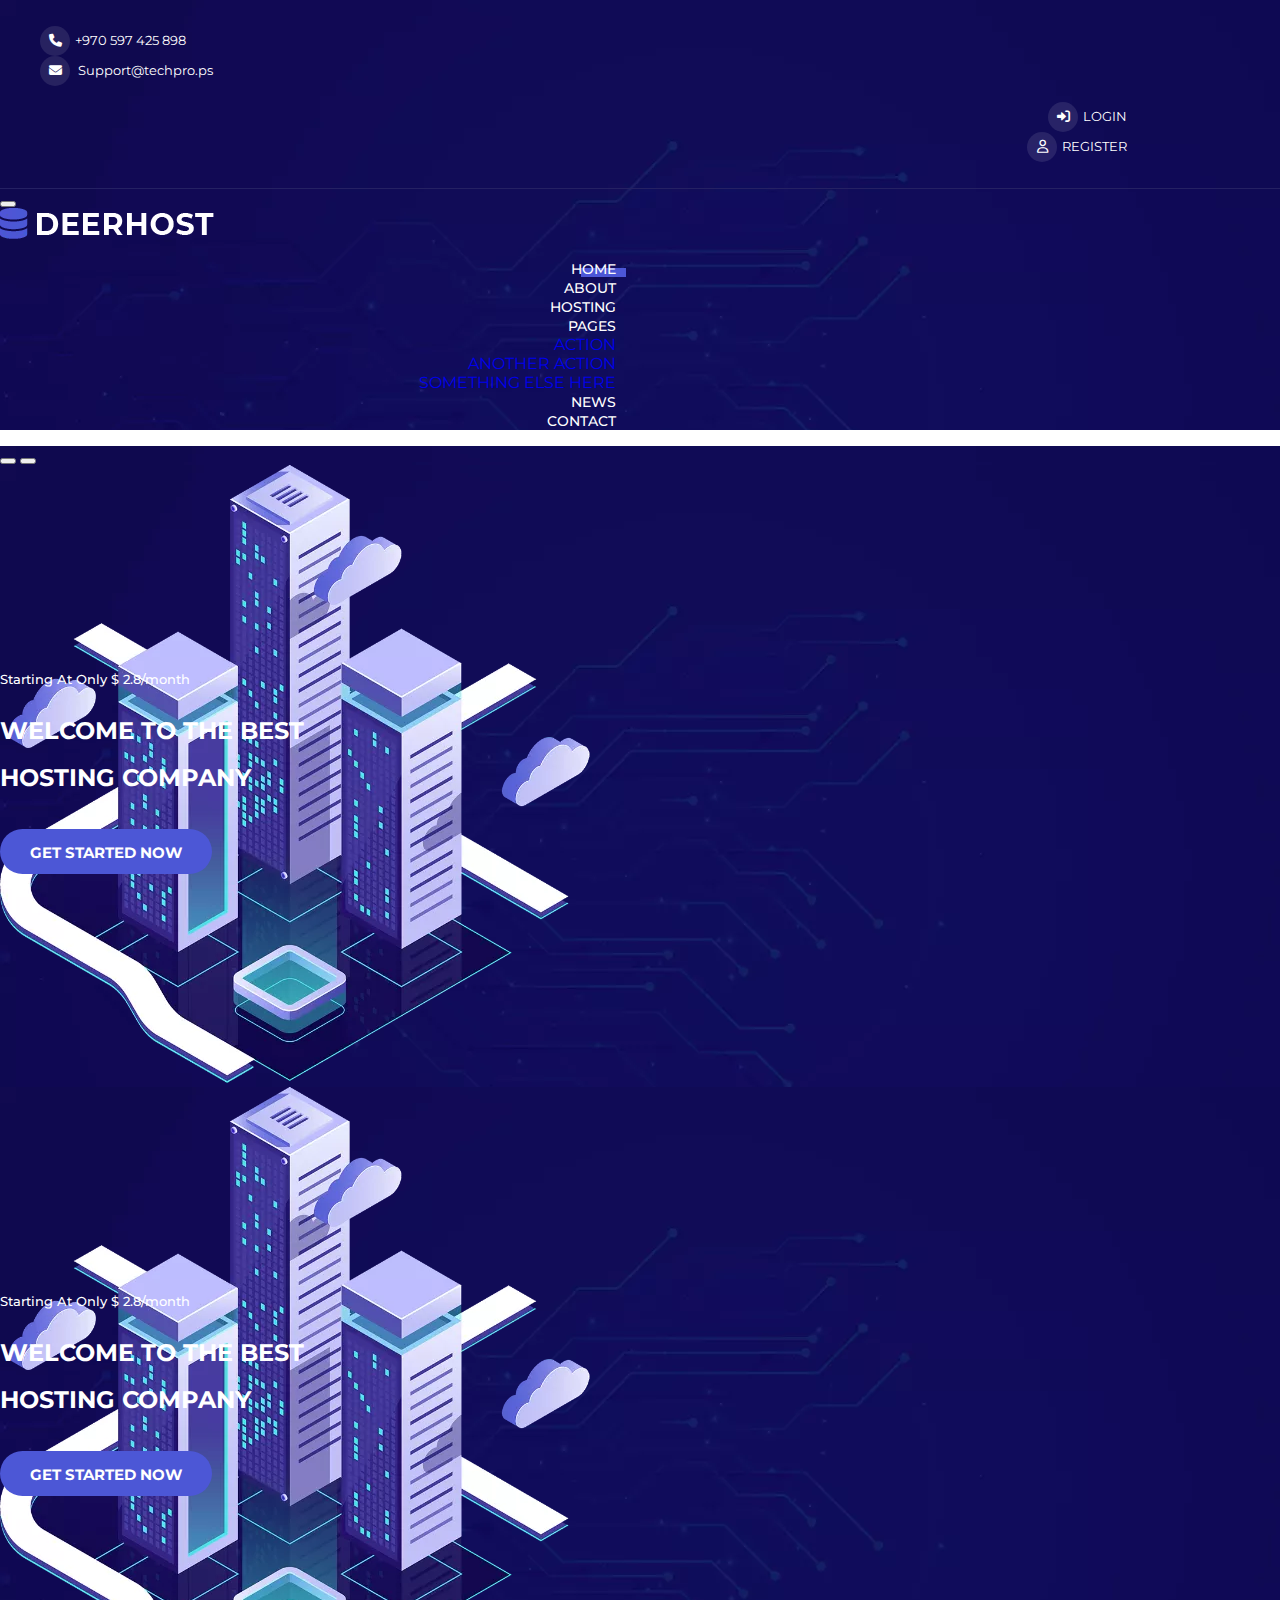
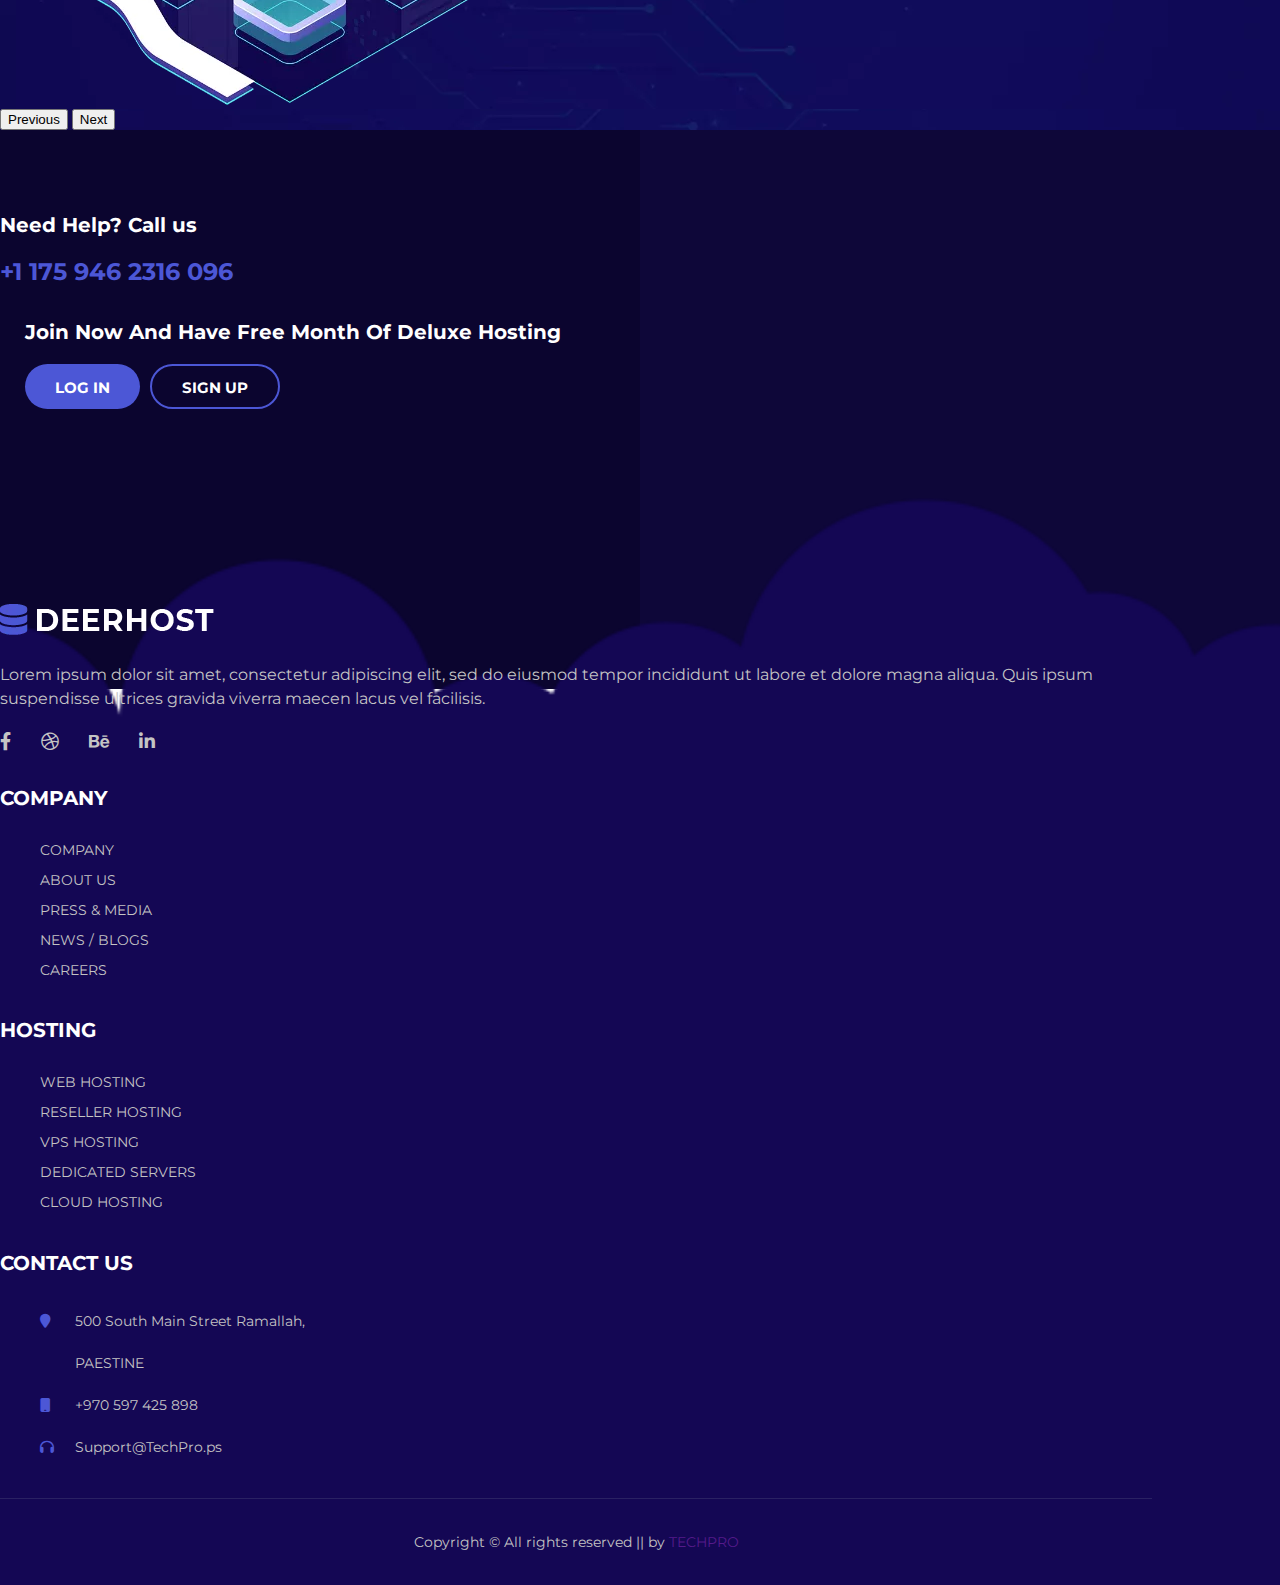
==== index.html @ 5788361a "/try again" ====
<!DOCTYPE html>
<html lang="en">

<head>
    <meta charset="UTF-8">
    <meta http-equiv="X-UA-Compatible" content="IE=edge">
    <meta name="viewport" content="width=device-width, initial-scale=1.0">
    <title>TechPro Company</title>
    <!-- BOOTSTRAP-->
    <link href="https://cdn.jsdelivr.net/npm/bootstrap@5.2.3/dist/css/bootstrap.min.css" rel="stylesheet"
        integrity="sha384-rbsA2VBKQhggwzxH7pPCaAqO46MgnOM80zW1RWuH61DGLwZJEdK2Kadq2F9CUG65" crossorigin="anonymous">
    <!-- Font Awsome-->
    <link rel="stylesheet" href="vendor/all.min.css">
    <link href="https://fonts.googleapis.com/css2?family=Work+Sans:wght@200;300;400;500;600;700;800&#038;display=swap"
        rel="stylesheet" />
    <!-- Google Font-->
    <link rel="stylesheet" href="vendor/all.min.css">

    <link rel="preconnect" href="https://fonts.googleapis.com">
    <link rel="preconnect" href="https://fonts.gstatic.com" crossorigin>
    <link
        href="https://fonts.googleapis.com/css2?family=Montserrat:ital,wght@0,200;0,400;0,500;0,600;0,700;0,800;0,900;1,900&display=swap"
        rel="stylesheet">
    <!--End Google Font-->
    <!-- end bootstrap-->
    <!-- css link-->
    <link rel="stylesheet" href="assets/css/style.css">
    <link rel="stylesheet" href="assets/css/media.css">
    <!--End css link-->

</head>

<body>
    <!-- Start Navbar-->
    <header>
        <div class="head-info ">
            <div class="container">
                <div class="row">
                    <div class="col-md-6">
                        <div class="left">
                            <ul class="d-flex justify-content-start">
                                <li> <i class="fa-solid fa-phone"></i>+970 597 425 898</li>
                                <li><i class="fa-solid fa-envelope"></i> Support@techpro.ps</li>
                            </ul>
                        </div>
                    </div>
                    <div class="col-md-6">
                        <div class="right  ">
                            <ul class="d-flex justify-content-end ">
                                <li><a href="login.html"> <i class="fa-solid fa-right-to-bracket"> </i>Login</a></li>
                                <li> <a href=""><i class="fa-regular fa-user"></i>Register</a> </li>
                            </ul>
                        </div>
                    </div>

                </div>
            </div>
        </div>

        <nav class="navbar navbar-expand-lg bg-body-tertiary">
            <div class="container">
                <button class="navbar-toggler" type="button" data-bs-toggle="collapse"
                    data-bs-target="#navbarTogglerDemo03" aria-controls="navbarTogglerDemo03" aria-expanded="false"
                    aria-label="Toggle navigation">
                    <span class="navbar-toggler-icon"></span>
                </button>

                <div class="row">
                    <div class="col-md-6">
                        <div class="logo">
                            <a class="navbar-brand" href=""><img src="assets/img/logo.png.webp" alt=""></a>
                        </div>
                    </div>
                    <div class="col-md-6">
                        <div class="collapse navbar-collapse" id="navbarNavDropdown">
                            <ul class="navbar-nav me-auto mb-2 mb-lg-0">
                                <li class="nav-item active">
                                    <a class="nav-link  links active" aria-current="page" href="#">Home</a>
                                </li>
                                <li class="nav-item">
                                    <a class="nav-link links" href="#">ABOUT</a>
                                </li>
                                <li class="nav-item">
                                    <a class="nav-link links" href="#">HOSTING</a>
                                </li>
                                <li class="nav-item dropdown">
                                    <a class="nav-link links dropdown-toggle" href="#" role="button"
                                        data-bs-toggle="dropdown" aria-expanded="false">
                                        PAGES
                                    </a>
                                    <ul class="dropdown-menu">
                                        <li><a class="dropdown-item" href="#">Action</a></li>
                                        <li><a class="dropdown-item" href="#">Another action</a></li>
                                        <li><a class="dropdown-item" href="#">Something else here</a></li>
                                    </ul>
                                </li>
                                <li class="nav-item">
                                    <a class="nav-link links" href="#">NEWS</a>
                                </li>
                                <li class="nav-item">
                                    <a class="nav-link links" href="#">CONTACT</a>
                                </li>
                            </ul>
                        </div>
                    </div>
                </div>
            </div>
        </nav>

    </header>
    <!--End Navbar-->

    <!-- Start Header-->
    <section class="hero-section">
        <div id="carouselExampleIndicators" class="carousel slide">
            <div class="carousel-indicators">
                <button type="button" data-bs-target="#carouselExampleIndicators" data-bs-slide-to="0" class="active"
                    aria-current="true" aria-label="Slide 1"></button>
                <button type="button" data-bs-target="#carouselExampleIndicators" data-bs-slide-to="1"
                    aria-label="Slide 2"></button>
            </div>
            <div class="carousel-inner">
                <div class="carousel-item active">
                    <div class="row">
                        <div class="col-md-6">
                            <div class="hero_text ms-5">
                                <h5>Starting At Only $ 2.8/month</h5>
                                <h2>Welcome to the best<br /> hosting company</h2>
                                <a href="#" class="primary-btn ">Get started now</a>
                            </div>
                        </div>
                        <div class="col-md-6">
                            <div class="hero_img">
                                <img class="mt-3" src="assets/img/hero-right.png.webp" alt="">
                            </div>
                        </div>
                    </div>
                </div>
                <div class="carousel-item">
                    <div class="row">
                        <div class="col-md-6">
                            <div class="hero_text ms-5">
                                <h5>Starting At Only $ 2.8/month</h5>
                                <h2>Welcome to the best<br /> hosting company</h2>
                                <a href="#" class="primary-btn ">Get started now</a>
                            </div>
                        </div>
                        <div class="col-md-6">
                            <div class="hero_img">
                                <img class="mt-3" src="assets/img/hero-right.png.webp" alt="">
                            </div>
                        </div>
                    </div>
                </div>
                <button class="carousel-control-prev" type="button" data-bs-target="#carouselExampleIndicators"
                    data-bs-slide="prev">
                    <span class="carousel-control-prev-icon" aria-hidden="true"></span>
                    <span class="visually-hidden">Previous</span>
                </button>
                <button class="carousel-control-next" type="button" data-bs-target="#carouselExampleIndicators"
                    data-bs-slide="next">
                    <span class="carousel-control-next-icon" aria-hidden="true"></span>
                    <span class="visually-hidden">Next</span>
                </button>
            </div>
        </div>
    </section>
    <!--End Header -->


    <!-- Start REGISTER YOUR DOMAIN NOW!-->

    <!--End REGISTER YOUR DOMAIN NOW!-->
    <!-- Start CHOOSE THE RIGHT HOSTING SOLUTION-->

    <!--End CHOOSE THE RIGHT HOSTING SOLUTION-->
    <!-- Start CHOOSE YOUR PLAN-->

    <!-- End CHOOSE YOUR PLAN-->
    <!-- start CLIENTS Number-->

    <!-- End CLIENTS Number-->
    <!-- Start HOW TO BUILD YOUR WEBSITE -->

    <!-- End HOW TO BUILD YOUR WEBSITE -->
    <!-- Start Discount -->
    <!-- End Discount -->
    <!--Start Footer-->

    <footer class="footer-section">
        <div class="footer__top">
            <div class="container">
                <div class="row">
                    <div class="col-lg-6 col-md-6">
                        <div class="footer__top-call">
                            <h5>Need Help? Call us</h5>
                            <h2>+1 175 946 2316 096</h2>
                        </div>
                    </div>
                    <div class="col-lg-6 col-md-6">
                        <div class="footer__top-auth">
                            <h5>Join Now And Have Free Month Of Deluxe Hosting</h5>
                            <a href="#" class="primary-btn">Log in</a>
                            <a href="#" class="primary-btn sign-up">Sign Up</a>
                        </div>
                    </div>
                </div>
            </div>
        </div>
        <div class="footer__text">
            <div class="container">
                <div class="row">
                    <div class="col-lg-4 col-md-6 col-sm-12">
                        <div class="footer_about">
                            <div class="footer__logo">
                                <a href="./index.html"><img src="assets/img/logo.png.webp" alt=""></a>
                            </div>
                            <p>Lorem ipsum dolor sit amet, consectetur adipiscing elit, sed do eiusmod tempor incididunt
                                ut labore et dolore magna aliqua. Quis ipsum suspendisse ultrices gravida viverra maecen
                                lacus vel facilisis. </p>
                            <div class="footer__social">
                                <a class="facebook" href="#"><i class="fab fa-facebook-f rounded-circle"></i></a>
                                <a class="dribble" href="#"><i class="fab fa-dribbble rounded-circle"></i></a>
                                <a class="behance" href="#"><i class="fab fa-behance rounded-circle"></i></a>
                                <a class="linkedin" href="#"><i class="fab fa-linkedin-in rounded-circle"></i></a>
                            </div>
                        </div>
                    </div>
                    <div class="col-lg-2 col-md-6 col-sm-6">
                        <div class="footer__text-widget">
                            <h5>Company</h5>
                            <ul>
                                <li><a href="#">Company</a></li>
                                <li><a href="#">About Us</a></li>
                                <li><a href="#">Press & Media</a></li>
                                <li><a href="#">News / Blogs</a></li>
                                <li><a href="#">Careers</a></li>
                            </ul>
                        </div>
                    </div>
                    <div class="col-lg-2 col-md-6 col-sm-6">
                        <div class="footer__text-widget">
                            <h5>Hosting</h5>
                            <ul>
                                <li><a href="#">Web Hosting</a></li>
                                <li><a href="#">Reseller Hosting</a></li>
                                <li><a href="#">VPS Hosting</a></li>
                                <li><a href="#">Dedicated Servers</a></li>
                                <li><a href="#">Cloud Hosting</a></li>
                            </ul>
                        </div>
                    </div>
                    <div class="col-lg-4 col-md-6 col-sm-12">
                        <div class="footer__text-widget">
                            <h5>cONTACT US</h5>
                            <ul class="footer-info">
                                <li><span class="fa fa-map-marker"></span> 500 South Main Street Ramallah,<br />
                                    PAESTINE</li>
                                <li><span class="fa fa-mobile"></span>+970 597 425 898</li>
                                <li><span class="fa fa-headphones"></span> Support@TechPro.ps</li>
                            </ul>
                        </div>
                    </div>
                </div>
                <div class="footer-copyright ">
                    <p class="mt-3 "> Copyright &copy; All rights reserved || by <a href="">TechPro</a>
                    </p>
                </div>
            </div>
        </div>
    </footer>

    <!-- End Footer-->
    <!-- Script Link -->
    <script src="https://cdn.jsdelivr.net/npm/bootstrap@5.3.0-alpha1/dist/js/bootstrap.bundle.min.js"
        integrity="sha384-w76AqPfDkMBDXo30jS1Sgez6pr3x5MlQ1ZAGC+nuZB+EYdgRZgiwxhTBTkF7CXvN"
        crossorigin="anonymous"></script>
    <script src="assets/js/main.js"></script>
</body>


</html>
---- assets/css/style.css ----
/* Public Css*/
html,
body {
	height: 100%;
	font-family: "Montserrat", sans-serif;
    margin: 0;
}
ul{
    list-style: none;
}

a{
    text-decoration: none;
}
.container{
    width: 90%;
}
/* End Public */
/*Start  Navbar*/
header{
    background-image: url(../img/hero-1.jpg.webp);
}
.head-info{
    color:white;
    padding: 10px 0;
    border-bottom: 1px solid #252163;

}
.left{
    text-align: left;
}
.right{
    text-align: right;
}
.left ul li  , .right ul li a {
    color: white;
    margin-right: 25px;
    font-size: 13px;

}
.left ul li i , .right ul li a i {
    height: 30px;
    width: 30px;
    background: rgba(255, 255, 255, 0.1);
    border-radius: 50%;
    line-height: 30px;
    text-align: center;
    display: inline-block;
    margin-right: 5px;
}

/*.logo a img{
    background-blend-mode: multiply;
   
}*/
.nav-link{
    color: white !important;
    width: 50%;
}

.navbar-nav{
    text-align: right;
    width: 50%;
}
.navbar-nav .nav-item  .links {
    color: #ffffff;
    font-size: 14px;
    font-weight: 500;
    text-transform: uppercase;
    padding: 5  10px;
    margin-left: 25px;
    position: relative;
    z-index: 1;
}  
.navbar-nav .nav-item.active .links:after {
	opacity: 1;
	height: 50%;
    visibility: visible;
}
.navbar-nav .nav-item{
    position: relative;
    
}
.navbar-nav .nav-item  .links:after {
    position: absolute;
    left: 10px;
    bottom: 1px;
    width: 100%;
    height: 0%;
    background: #4c57d6;
    content: "";
    z-index: -1;
    transition: all 0.3s;
    opacity: 0;
    visibility: hidden;
}
.navbar-nav .nav-item:hover {
	opacity: 1;
	visibility: visible;
    height: 50%;
	width: 100%;
}
.navbar-nav .nav-item:hover .links:after {
	opacity: 1;
	height: 50%;
    visibility: visible;
}

/*End Navber*/

/*---------------------
  Hero
-----------------------*/
.hero-section,.carousel-item{
    background-image: url(../img/hero-1.jpg.webp);
}
.hero_text {
    padding-top: 184px;
    position: absolute;
}

@keyframes content{
    0%   {top: 100px;}
    100% {top: 0px;}
}
.hero_text h5 {
    animation:content 1s infinite;
    position: relative;
}
.hero_text h2{
    animation:content 1s infinite;
    position: relative;
}

.hero_text .primary-btn {
    animation:content 1s infinite;
    position: relative;
}
.hero_text h5 {
    color: #ffffff;
    font-weight: 500;
    margin-bottom: 15px;
 
}
.hero_text h2 {
	color: #ffffff;
	font-weight: 700;
	line-height: 47px;
	text-transform: uppercase;
	margin-bottom: 28px;
   

}
.primary-btn {
    display: inline-block;
    font-size: 15px;
    padding: 14px 30px 12px;
    color: #ffffff;
    background: #4c57d6;
    text-transform: uppercase;
    font-weight: 700;
    border-radius: 50px;
}
.primary-btn:hover{
    background-color: #ffffff;
    color: #4c57d6;
}
/*end Hero*/
/*Start REGISTER YOUR DOMAIN*/

/*End REGISTER YOUR DOMAIN*/
/*Start CHOOSE THE RIGHT HOSTING*/

/*End CHOOSE THE RIGHT HOSTING */
/*Start CHOOSE YOUR PLAN*/

/*End CHOOSE YOUR PLAN*/
/*start CLIENTS Number*/

/*End CLIENTS Number*/
/*Start HOW TO BUILD YOUR WEBSITE */
h3, h4{
	font-family: "Montserrat", sans-serif;
}
.build-your-website{
	background-image: url('../images/achievement-bg.jpg.webp');
	background-size: cover;	
	background-position: top center;
	padding-bottom: 200px !important;
}
.build-your-website .container{
	width: 50%;
}
.achivement-item{
	text-align: center;
}
.achivement-item i{
	font-size: 20px;
	color: #4c57d6;
}
.achivement-item span{
	font-weight: 800;
	margin-bottom: 1px;
}
.achivement-item p{
	font-size: 8px;
}
.work-section{
	background-color: transparent;
	height: auto;
	border-top: 1px solid #62677d;
	margin-top: -190px;
}
.work-section .container{
	width: 50%;
}
.work-section-title{
	text-align: center;
	padding-top: 50px;
	margin-bottom: 40px;
}
.work-section-title h3{
	font-weight: 700;
	font-size: 15px;
}
.work-section-title{
	text-transform: uppercase;
	color: white;
	position: relative;
}
.work-section-title h3::after{
	content: "";
	background-image: url("../images/line.png");
	background-repeat: no-repeat;
	position: absolute;
	left: 0px;
	right: 0px;
	bottom: -23px;
	width: 100px;
	height: 15px;
	margin: 0 auto;
}
.work-section-content{
	height: auto;
	background-color: white;
	padding: 40px;
	position: relative;
}
.work-section-content::after{
	content: "";
	position: absolute;
	border-top: 5px solid transparent;
	border-left: 5px solid transparent;
	border-right: 5px solid transparent;
	border-bottom: 5px solid white;
	top: -10px;
	left: 0px;
	right: 0px;
	width: 10px;
	height: 10px;
	margin: 0 auto;
}
.work-item i{
	font-size: 25px;
	color: #4c57d6;
}
.work-item span{
	display: block;
	font-size: 7px;
	color: #4c57d6;
	margin-top: 18px;
}
.work-item h3{
	text-transform: uppercase;
	font-weight: 700;
	font-size: 15px;
	margin-top: 2px;
}
.work-item  p{
	font-weight: 400;
	font-size: 8px;
    font-family: "Montserrat", sans-serif;
}
a{
	text-decoration: none;
	text-transform: uppercase;
}
.work-item a{
	padding: 6px 12px;
	background-color: #4c57d6;
	color: white;
	font-size: 8px;
	font-weight: 700;
}
/*End HOW TO BUILD YOUR WEBSITE */

/*Start Discount*/
.discount-section{
	padding-top: 50px;
	padding-bottom: 50px;
}
.discount-section h3{
	font-weight: 700;
	font-size: 30px;
}
.discount-section .container{
	width: 50%;
}
.discount-section ul{
	list-style-type: none;
	padding-left: 0;
	margin-bottom: 15px;
}
.discount-section ul li{
	font-size: 7px;
	line-height: 20px;
	font-weight: 500;
}
.discount-section ul li i{
	color: #4c57d6;
	margin-right: 5px;
}
.discount-section a {
	padding: 6px 12px;
	background-color: #4c57d6;
	color: white;
	font-size: 8px;
	font-weight: 700;
}
/*End Discount*/
/* Start Footer */
.footer__text{
    background-image: url(../img/footer-bg.png.webp);
    background-size: cover;
}
.footer__top {
	position: relative;
	z-index: 1;
	padding-top: 50px;
	padding-bottom: 280px;
}

.footer__top::before {
	position: absolute;
	left: 0;
	top: 0;
	height: 100%;
	width: 50%;
	background: #0B052F;
	content: "";
	z-index: -1;
}

.footer__top::after {
	position: absolute;
	right: 0;
	top: 0;
	height: 100%;
	width: 50%;
	background: #0E0739;
	content: "";
	z-index: -1;
}

.footer__top-call h5 {
	font-size: 20px;
	color: #ffffff;
	font-weight: 700;
	margin-bottom: 18px;
}

.footer__top-call h2 {
	font-weight: 700;
	color: #4c57d6;
}

.footer__top-auth {
	padding-left: 25px;
}

.footer__top-auth h5 {
	font-size: 20px;
	color: #ffffff;
	font-weight: 700;
	margin-bottom: 20px;
}

.footer__top-auth .sign-up {
	margin-left: 6px;
	background: transparent;
	border: 2px solid #4c57d6;
	padding: 12px 30px 10px;
}

.footer__text {
	position: relative;
	z-index: 99;
	padding-top: 140px;
	margin-top: -225px;
}

.footer_about {
	margin-bottom: 30px;
}

.footer_about .footer__logo {
	margin-bottom: 24px;
}

.footer_about .footer__logo a {
	display: inline-block;
}

.footer_about p {
	color: #c4c4c4;
	line-height: 24px;
	margin-bottom: 20px;
}

.footer_about .footer__social a {
	display: inline-block;
	font-size: 18px;
	color: #c4c4c4;
	margin-right: 26px;
}

.footer_about .footer__social a:last-child {
	margin-right: 0;
}

.footer__text-widget {
	margin-bottom: 30px;
}

.footer__text-widget h5 {
	font-size: 20px;
	color: #ffffff;
	font-weight: 700;
	text-transform: uppercase;
	margin-bottom: 25px;
}

.footer__text-widget ul li {
	list-style: none;
}

.footer__text-widget ul li a {
	font-size: 14px;
	color: #c4c4c4;
	line-height: 30px;
}

.footer__text-widget .footer-info li {
	list-style: none;
	font-size: 14px;
	color: #c4c4c4;
	line-height: 42px;
	position: relative;
	padding-left: 35px;
}

.footer__text-widget .footer-info li span {
	color: #4c57d6;
	position: absolute;
	left: 0;
	top: 14px;
}

.footer-copyright {
	font-size: 14px;
	color: #c4c4c4;
	text-align: center;
	padding: 20px 0;
	border-top: 1px solid #2a2163;
	margin-top: 20px;
}
/* End Footer */
---- assets/css/media.css ----
@media (max-width:991px) {
    /*START HOW TO BUILD YOUR WEBSITE */
    .build-your-website{
        padding-top: 85px !important;
        padding-bottom: 450px !important;
    }
    .build-your-website .container{
        width: 100% !important;
    }
    .work-section-title h3{
        font-size: 30px;
    }
    .achivement-item i{
        font-size: 35px;
    }
    .achivement-item span{
        font-size: 30px;
    }
    .achivement-item p{
        font-size: 14px;
    }
    .work-section {
        margin-top: -400px;
    } 
    .work-section .container{
        width: 90%;
    }
    .work-section-title{
        padding-top: 85px;
        margin-bottom: 80px
    }
    h3{
        font-size: 30px;
    } 
    .work-section-content{
        padding: 70px;
    } 
    .work-section-title h3::after{
        bottom: -35px;
    }
    .work-item {
       margin-top: 10px;
    }
    .work-item i{
        font-size: 50px;
    }
    .work-item span{
        font-size: 14px;
        margin-top: 32px;
        margin-bottom: 5px;
    }
    .work-item h3{
        font-size: 30px;    
        margin-bottom: 20px;
    }
    .work-item  p{
        font-size: 14px;
        line-height: 26px;
        margin-bottom: 30px;
    }
    .work-item a{
        padding: 14px 30px 12px;
        font-size: 14px;
    }
    /*END HOW TO BUILD YOUR WEBSITE */

    /*Start Discount*/
    .discount-section{
        padding-top: 100px;
        padding-bottom: 100px;
    }
    .discount-section .container{
        width: 100%;
    }
    .discount-section ul{
        margin-bottom: 30px;
    }
    .discount-section ul li{
        font-size: 14px;
        line-height: 35px;
    }
    .discount-section a{
        padding: 12px 20px;
        font-size: 14px;
    }
    /*End Discount*/

}


@media (max-width:767px) {
     /*START HOW TO BUILD YOUR WEBSITE */
    .build-your-website{
        padding-bottom: 850px !important;
    }
    .achivement-item i{
        font-size: 40px;
    }
    .achivement-item-count{
        margin-top: 20px !important;
        margin-bottom: 2px !important; 
    }
    .achivement-item span{
        font-size: 35px;
    }
    .achivement-item p{
        font-size: 16px;
    }
    .work-section{
        margin-top: -400px;
    }
    .work-section-title h3{
        font-size: 30px;
    }
    .work-section-content{
        padding-top: 30px;
        padding-bottom: 70px;
        padding: 73px;
    }
    .work-item{
        padding: 0 5px;
    }
    .work-item span{
        margin-top: 28px;
    }
    .work-item h3{
        margin-bottom: 20px;
        font-size: 30px;
    }
    .work-item  p{
        font-size: 14px;
        line-height: 26px;
        margin-bottom: 38px;
    }
    .work-item a{
        padding: 14px 30px 12px;
    }


    /*END HOW TO BUILD YOUR WEBSITE */

}

@media (max-width:567px) {
     /*START HOW TO BUILD YOUR WEBSITE */
     .build-your-website{
        padding-bottom: 500px !important;
    }
    .work-section{
        margin-top: -400px;
    }
    .work-section .container{
        width: 98%;
    }
    #discount-content{
        padding-right: 40px;
        padding-left: 40px;
    }
    .discount-section ul li i{
        color: #4c57d6;
        margin-right: 9px;
    }
     /*END HOW TO BUILD YOUR WEBSITE */
}
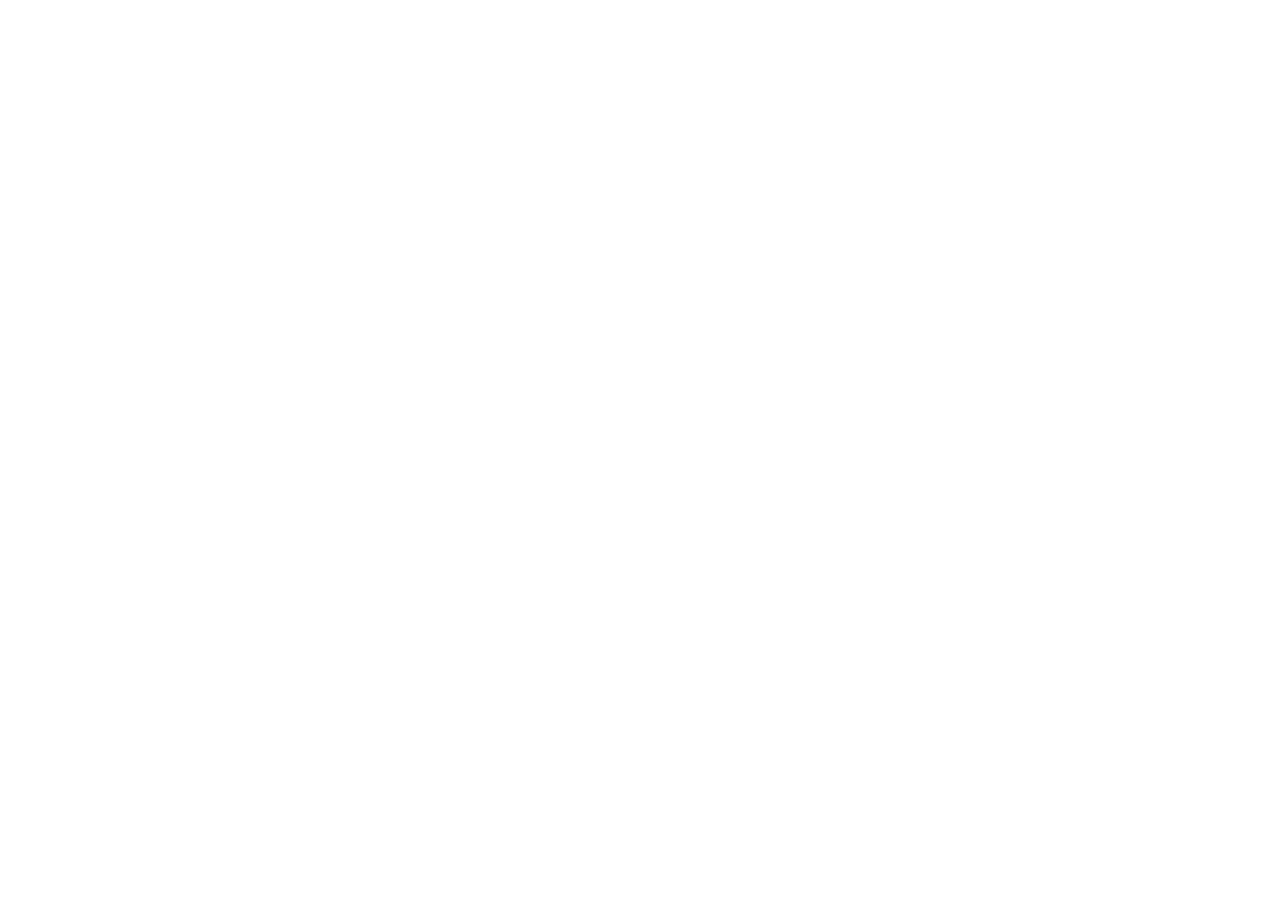
==== commit 37c3ef7e: "/try again"" ====
--- a/index.html
+++ b/index.html
@@ -32,139 +32,11 @@
 
 <body>
     <!-- Start Navbar-->
-    <header>
-        <div class="head-info ">
-            <div class="container">
-                <div class="row">
-                    <div class="col-md-6">
-                        <div class="left">
-                            <ul class="d-flex justify-content-start">
-                                <li> <i class="fa-solid fa-phone"></i>+970 597 425 898</li>
-                                <li><i class="fa-solid fa-envelope"></i> Support@techpro.ps</li>
-                            </ul>
-                        </div>
-                    </div>
-                    <div class="col-md-6">
-                        <div class="right  ">
-                            <ul class="d-flex justify-content-end ">
-                                <li><a href="login.html"> <i class="fa-solid fa-right-to-bracket"> </i>Login</a></li>
-                                <li> <a href=""><i class="fa-regular fa-user"></i>Register</a> </li>
-                            </ul>
-                        </div>
-                    </div>
-
-                </div>
-            </div>
-        </div>
-
-        <nav class="navbar navbar-expand-lg bg-body-tertiary">
-            <div class="container">
-                <button class="navbar-toggler" type="button" data-bs-toggle="collapse"
-                    data-bs-target="#navbarTogglerDemo03" aria-controls="navbarTogglerDemo03" aria-expanded="false"
-                    aria-label="Toggle navigation">
-                    <span class="navbar-toggler-icon"></span>
-                </button>
-
-                <div class="row">
-                    <div class="col-md-6">
-                        <div class="logo">
-                            <a class="navbar-brand" href=""><img src="assets/img/logo.png.webp" alt=""></a>
-                        </div>
-                    </div>
-                    <div class="col-md-6">
-                        <div class="collapse navbar-collapse" id="navbarNavDropdown">
-                            <ul class="navbar-nav me-auto mb-2 mb-lg-0">
-                                <li class="nav-item active">
-                                    <a class="nav-link  links active" aria-current="page" href="#">Home</a>
-                                </li>
-                                <li class="nav-item">
-                                    <a class="nav-link links" href="#">ABOUT</a>
-                                </li>
-                                <li class="nav-item">
-                                    <a class="nav-link links" href="#">HOSTING</a>
-                                </li>
-                                <li class="nav-item dropdown">
-                                    <a class="nav-link links dropdown-toggle" href="#" role="button"
-                                        data-bs-toggle="dropdown" aria-expanded="false">
-                                        PAGES
-                                    </a>
-                                    <ul class="dropdown-menu">
-                                        <li><a class="dropdown-item" href="#">Action</a></li>
-                                        <li><a class="dropdown-item" href="#">Another action</a></li>
-                                        <li><a class="dropdown-item" href="#">Something else here</a></li>
-                                    </ul>
-                                </li>
-                                <li class="nav-item">
-                                    <a class="nav-link links" href="#">NEWS</a>
-                                </li>
-                                <li class="nav-item">
-                                    <a class="nav-link links" href="#">CONTACT</a>
-                                </li>
-                            </ul>
-                        </div>
-                    </div>
-                </div>
-            </div>
-        </nav>
-
-    </header>
+    
     <!--End Navbar-->
 
     <!-- Start Header-->
-    <section class="hero-section">
-        <div id="carouselExampleIndicators" class="carousel slide">
-            <div class="carousel-indicators">
-                <button type="button" data-bs-target="#carouselExampleIndicators" data-bs-slide-to="0" class="active"
-                    aria-current="true" aria-label="Slide 1"></button>
-                <button type="button" data-bs-target="#carouselExampleIndicators" data-bs-slide-to="1"
-                    aria-label="Slide 2"></button>
-            </div>
-            <div class="carousel-inner">
-                <div class="carousel-item active">
-                    <div class="row">
-                        <div class="col-md-6">
-                            <div class="hero_text ms-5">
-                                <h5>Starting At Only $ 2.8/month</h5>
-                                <h2>Welcome to the best<br /> hosting company</h2>
-                                <a href="#" class="primary-btn ">Get started now</a>
-                            </div>
-                        </div>
-                        <div class="col-md-6">
-                            <div class="hero_img">
-                                <img class="mt-3" src="assets/img/hero-right.png.webp" alt="">
-                            </div>
-                        </div>
-                    </div>
-                </div>
-                <div class="carousel-item">
-                    <div class="row">
-                        <div class="col-md-6">
-                            <div class="hero_text ms-5">
-                                <h5>Starting At Only $ 2.8/month</h5>
-                                <h2>Welcome to the best<br /> hosting company</h2>
-                                <a href="#" class="primary-btn ">Get started now</a>
-                            </div>
-                        </div>
-                        <div class="col-md-6">
-                            <div class="hero_img">
-                                <img class="mt-3" src="assets/img/hero-right.png.webp" alt="">
-                            </div>
-                        </div>
-                    </div>
-                </div>
-                <button class="carousel-control-prev" type="button" data-bs-target="#carouselExampleIndicators"
-                    data-bs-slide="prev">
-                    <span class="carousel-control-prev-icon" aria-hidden="true"></span>
-                    <span class="visually-hidden">Previous</span>
-                </button>
-                <button class="carousel-control-next" type="button" data-bs-target="#carouselExampleIndicators"
-                    data-bs-slide="next">
-                    <span class="carousel-control-next-icon" aria-hidden="true"></span>
-                    <span class="visually-hidden">Next</span>
-                </button>
-            </div>
-        </div>
-    </section>
+  
     <!--End Header -->
 
 
@@ -187,88 +59,7 @@
     <!-- End Discount -->
     <!--Start Footer-->
 
-    <footer class="footer-section">
-        <div class="footer__top">
-            <div class="container">
-                <div class="row">
-                    <div class="col-lg-6 col-md-6">
-                        <div class="footer__top-call">
-                            <h5>Need Help? Call us</h5>
-                            <h2>+1 175 946 2316 096</h2>
-                        </div>
-                    </div>
-                    <div class="col-lg-6 col-md-6">
-                        <div class="footer__top-auth">
-                            <h5>Join Now And Have Free Month Of Deluxe Hosting</h5>
-                            <a href="#" class="primary-btn">Log in</a>
-                            <a href="#" class="primary-btn sign-up">Sign Up</a>
-                        </div>
-                    </div>
-                </div>
-            </div>
-        </div>
-        <div class="footer__text">
-            <div class="container">
-                <div class="row">
-                    <div class="col-lg-4 col-md-6 col-sm-12">
-                        <div class="footer_about">
-                            <div class="footer__logo">
-                                <a href="./index.html"><img src="assets/img/logo.png.webp" alt=""></a>
-                            </div>
-                            <p>Lorem ipsum dolor sit amet, consectetur adipiscing elit, sed do eiusmod tempor incididunt
-                                ut labore et dolore magna aliqua. Quis ipsum suspendisse ultrices gravida viverra maecen
-                                lacus vel facilisis. </p>
-                            <div class="footer__social">
-                                <a class="facebook" href="#"><i class="fab fa-facebook-f rounded-circle"></i></a>
-                                <a class="dribble" href="#"><i class="fab fa-dribbble rounded-circle"></i></a>
-                                <a class="behance" href="#"><i class="fab fa-behance rounded-circle"></i></a>
-                                <a class="linkedin" href="#"><i class="fab fa-linkedin-in rounded-circle"></i></a>
-                            </div>
-                        </div>
-                    </div>
-                    <div class="col-lg-2 col-md-6 col-sm-6">
-                        <div class="footer__text-widget">
-                            <h5>Company</h5>
-                            <ul>
-                                <li><a href="#">Company</a></li>
-                                <li><a href="#">About Us</a></li>
-                                <li><a href="#">Press & Media</a></li>
-                                <li><a href="#">News / Blogs</a></li>
-                                <li><a href="#">Careers</a></li>
-                            </ul>
-                        </div>
-                    </div>
-                    <div class="col-lg-2 col-md-6 col-sm-6">
-                        <div class="footer__text-widget">
-                            <h5>Hosting</h5>
-                            <ul>
-                                <li><a href="#">Web Hosting</a></li>
-                                <li><a href="#">Reseller Hosting</a></li>
-                                <li><a href="#">VPS Hosting</a></li>
-                                <li><a href="#">Dedicated Servers</a></li>
-                                <li><a href="#">Cloud Hosting</a></li>
-                            </ul>
-                        </div>
-                    </div>
-                    <div class="col-lg-4 col-md-6 col-sm-12">
-                        <div class="footer__text-widget">
-                            <h5>cONTACT US</h5>
-                            <ul class="footer-info">
-                                <li><span class="fa fa-map-marker"></span> 500 South Main Street Ramallah,<br />
-                                    PAESTINE</li>
-                                <li><span class="fa fa-mobile"></span>+970 597 425 898</li>
-                                <li><span class="fa fa-headphones"></span> Support@TechPro.ps</li>
-                            </ul>
-                        </div>
-                    </div>
-                </div>
-                <div class="footer-copyright ">
-                    <p class="mt-3 "> Copyright &copy; All rights reserved || by <a href="">TechPro</a>
-                    </p>
-                </div>
-            </div>
-        </div>
-    </footer>
+   
 
     <!-- End Footer-->
     <!-- Script Link -->
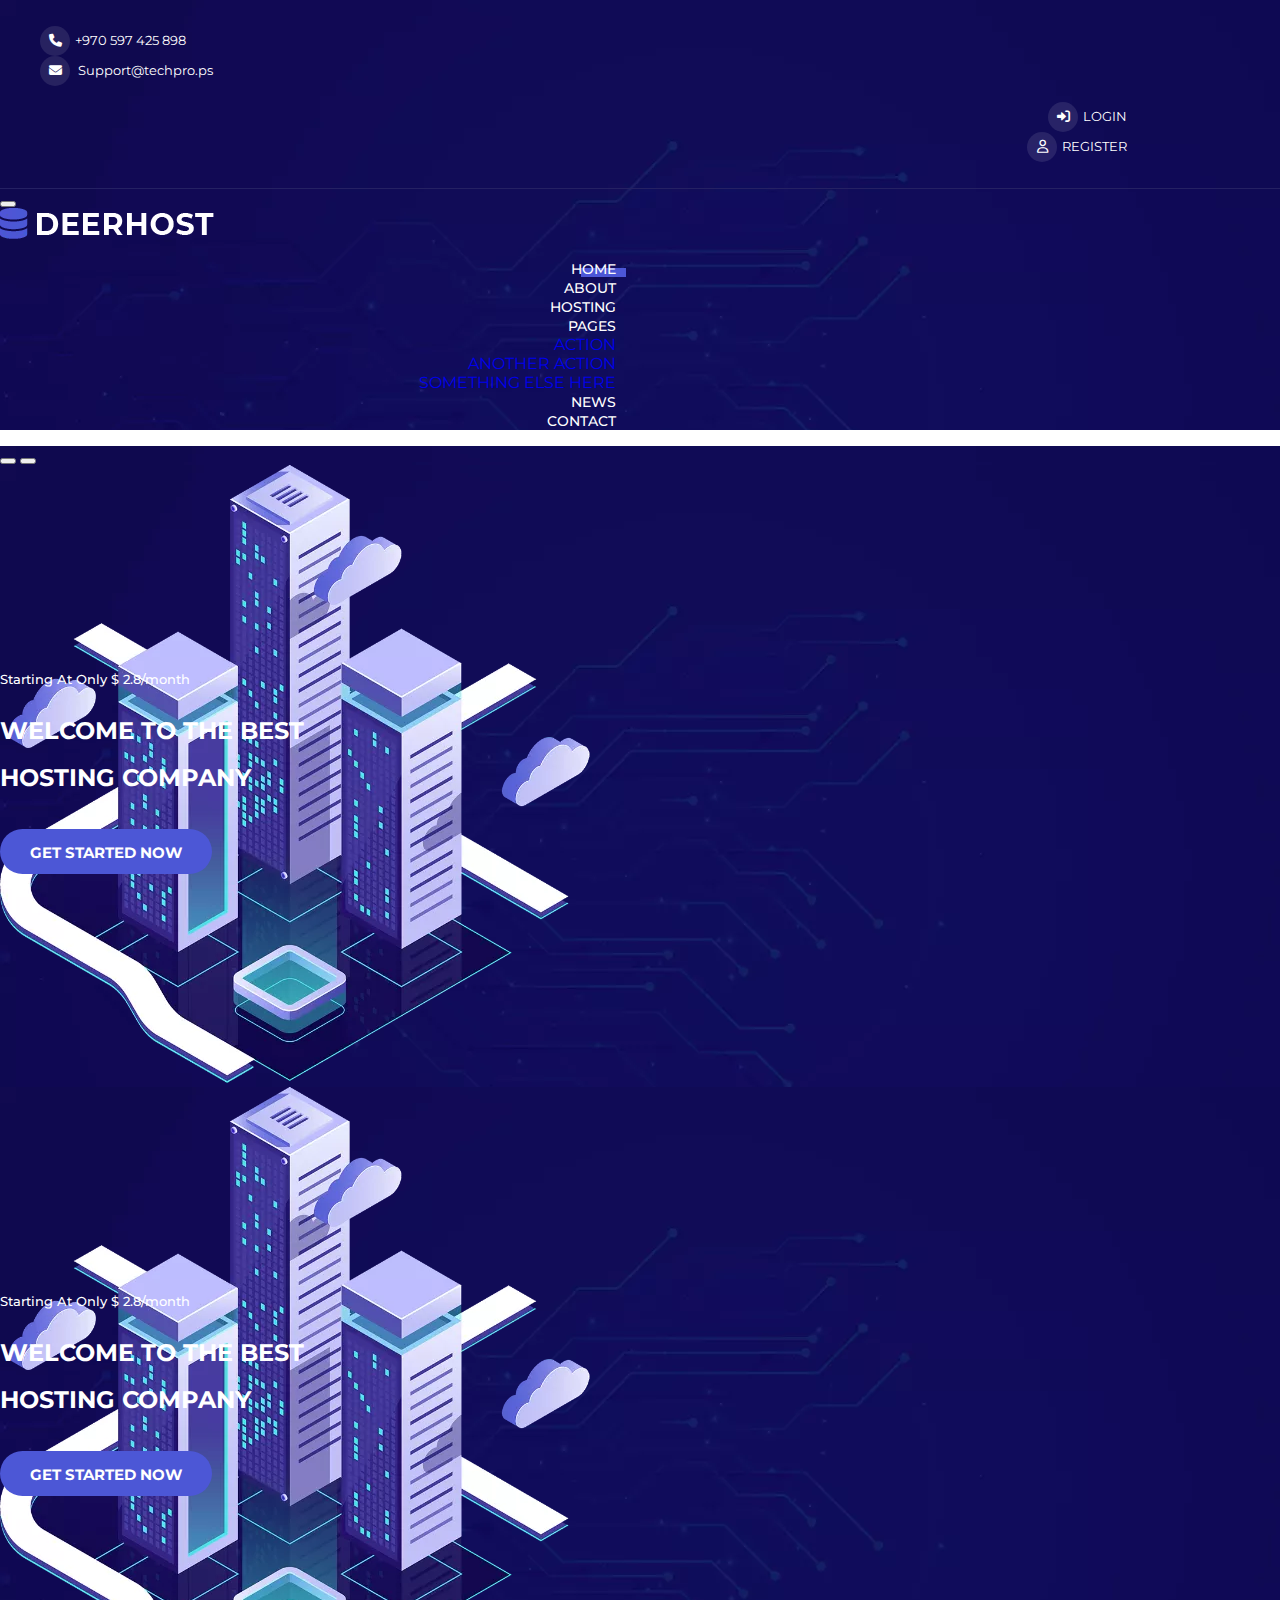
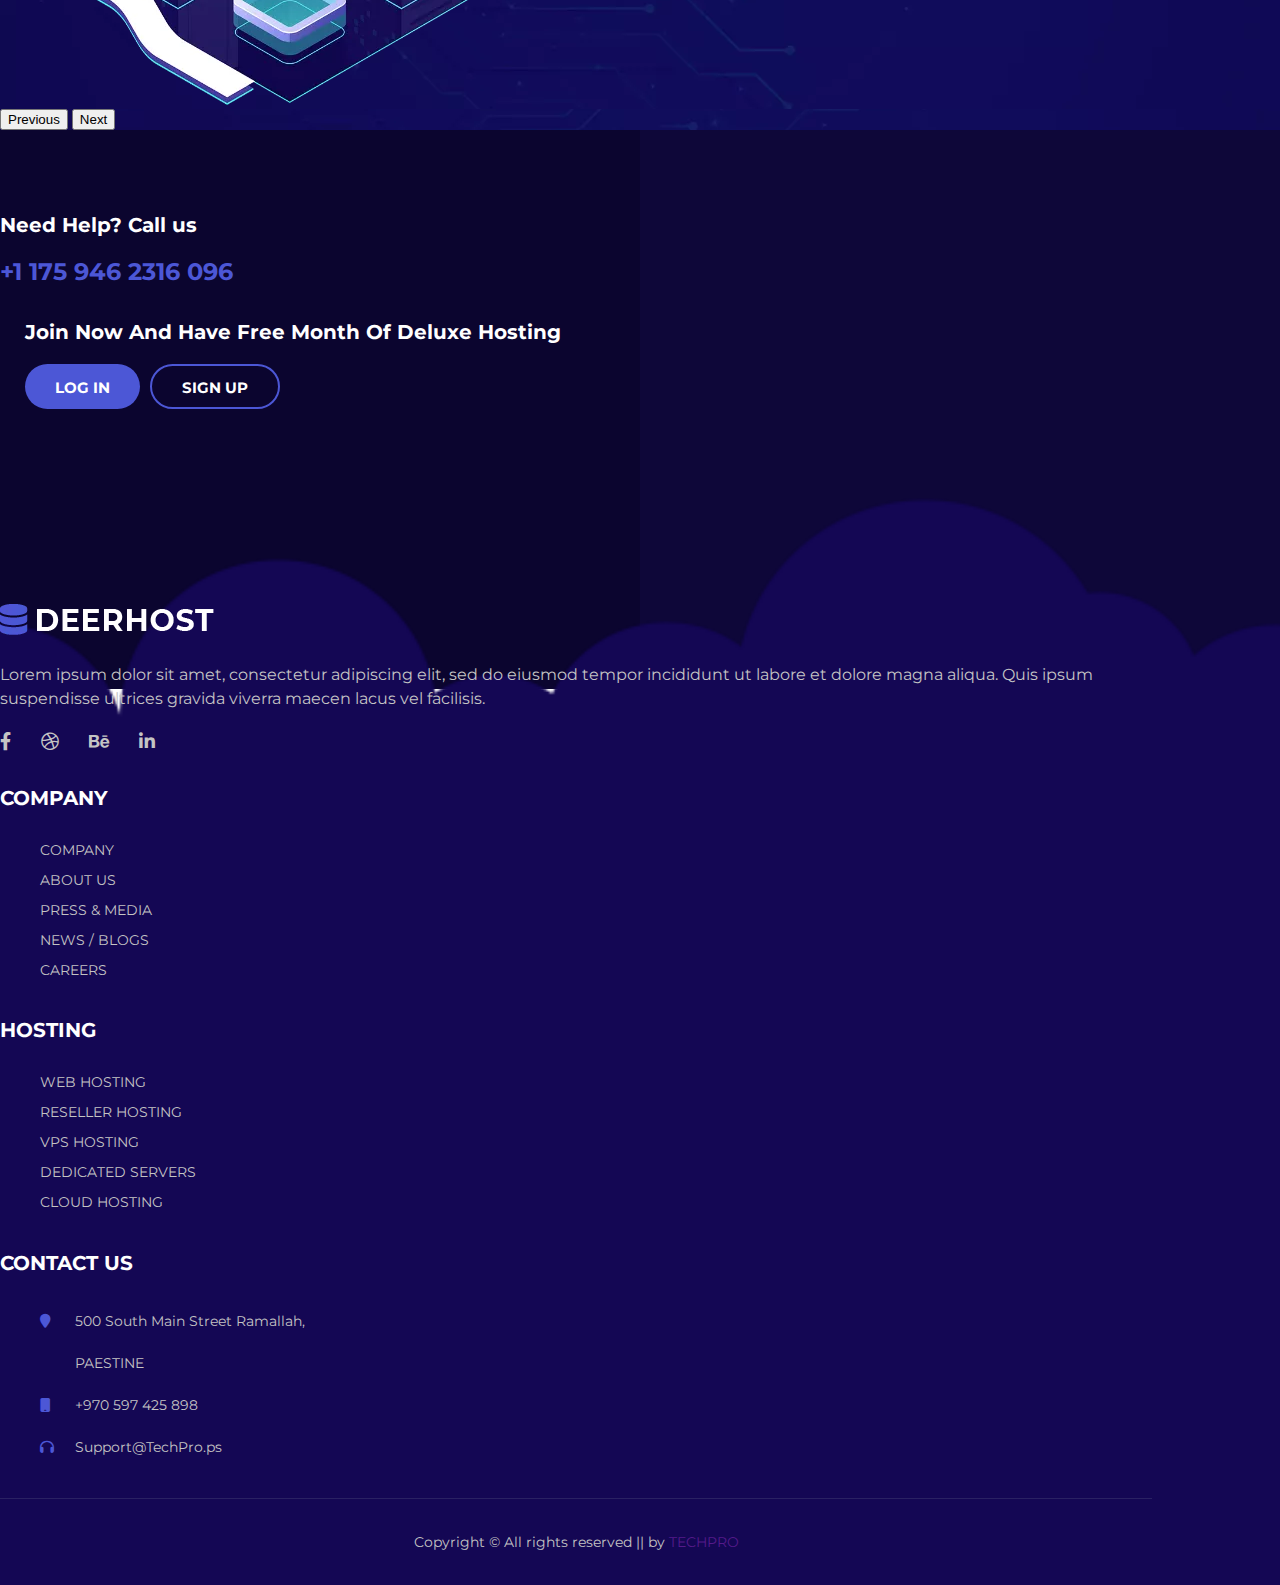
==== commit a4ce9356: "Header &Footer" ====
--- a/index.html
+++ b/index.html
@@ -32,11 +32,140 @@
 
 <body>
     <!-- Start Navbar-->
-    
+    <header>
+        <div class="head-info ">
+            <div class="container">
+                <div class="row">
+                    <div class="col-md-6">
+                        <div class="left">
+                            <ul class="d-flex justify-content-start">
+                                <li> <i class="fa-solid fa-phone"></i>+970 597 425 898</li>
+                                <li><i class="fa-solid fa-envelope"></i> Support@techpro.ps</li>
+                            </ul>
+                        </div>
+                    </div>
+                    <div class="col-md-6">
+                        <div class="right  ">
+                            <ul class="d-flex justify-content-end ">
+                                <li><a href="login.html"> <i class="fa-solid fa-right-to-bracket"> </i>Login</a></li>
+                                <li> <a href=""><i class="fa-regular fa-user"></i>Register</a> </li>
+                            </ul>
+                        </div>
+                    </div>
+
+                </div>
+            </div>
+        </div>
+
+        <nav class="navbar navbar-expand-lg bg-body-tertiary">
+            <div class="container">
+                <button class="navbar-toggler" type="button" data-bs-toggle="collapse"
+                    data-bs-target="#navbarTogglerDemo03" aria-controls="navbarTogglerDemo03" aria-expanded="false"
+                    aria-label="Toggle navigation">
+                    <span class="navbar-toggler-icon"></span>
+                </button>
+
+                <div class="row">
+                    <div class="col-md-6">
+                        <div class="logo">
+                            <a class="navbar-brand" href=""><img src="assets/img/logo.png.webp" alt=""></a>
+                        </div>
+                    </div>
+                    <div class="col-md-6">
+                        <div class="collapse navbar-collapse" id="navbarNavDropdown">
+                            <ul class="navbar-nav me-auto mb-2 mb-lg-0">
+                                <li class="nav-item active">
+                                    <a class="nav-link  links active" aria-current="page" href="#">Home</a>
+                                </li>
+                                <li class="nav-item">
+                                    <a class="nav-link links" href="#">ABOUT</a>
+                                </li>
+                                <li class="nav-item">
+                                    <a class="nav-link links" href="#">HOSTING</a>
+                                </li>
+                                <li class="nav-item dropdown">
+                                    <a class="nav-link links dropdown-toggle" href="#" role="button"
+                                        data-bs-toggle="dropdown" aria-expanded="false">
+                                        PAGES
+                                    </a>
+                                    <ul class="dropdown-menu">
+                                        <li><a class="dropdown-item" href="#">Action</a></li>
+                                        <li><a class="dropdown-item" href="#">Another action</a></li>
+                                        <li><a class="dropdown-item" href="#">Something else here</a></li>
+                                    </ul>
+                                </li>
+                                <li class="nav-item">
+                                    <a class="nav-link links" href="#">NEWS</a>
+                                </li>
+                                <li class="nav-item">
+                                    <a class="nav-link links" href="#">CONTACT</a>
+                                </li>
+                            </ul>
+                        </div>
+                    </div>
+                </div>
+            </div>
+        </nav>
+
+    </header>
     <!--End Navbar-->
 
     <!-- Start Header-->
-  
+    <section class="hero-section">
+        <div id="carouselExampleIndicators" class="carousel slide">
+            <div class="carousel-indicators">
+                <button type="button" data-bs-target="#carouselExampleIndicators" data-bs-slide-to="0" class="active"
+                    aria-current="true" aria-label="Slide 1"></button>
+                <button type="button" data-bs-target="#carouselExampleIndicators" data-bs-slide-to="1"
+                    aria-label="Slide 2"></button>
+            </div>
+            <div class="carousel-inner">
+                <div class="carousel-item active">
+                    <div class="row">
+                        <div class="col-md-6">
+                            <div class="hero_text ms-5">
+                                <h5>Starting At Only $ 2.8/month</h5>
+                                <h2>Welcome to the best<br /> hosting company</h2>
+                                <a href="#" class="primary-btn ">Get started now</a>
+                            </div>
+                        </div>
+                        <div class="col-md-6">
+                            <div class="hero_img">
+                                <img class="mt-3" src="assets/img/hero-right.png.webp" alt="">
+                            </div>
+                        </div>
+                    </div>
+                </div>
+                <div class="carousel-item">
+                    <div class="row">
+                        <div class="col-md-6">
+                            <div class="hero_text ms-5">
+                                <h5>Starting At Only $ 2.8/month</h5>
+                                <h2>Welcome to the best<br /> hosting company</h2>
+                                <a href="#" class="primary-btn ">Get started now</a>
+                            </div>
+                        </div>
+                        <div class="col-md-6">
+                            <div class="hero_img">
+                                <img class="mt-3" src="assets/img/hero-right.png.webp" alt="">
+                            </div>
+                        </div>
+                    </div>
+                </div>
+                <button class="carousel-control-prev" type="button" data-bs-target="#carouselExampleIndicators"
+                    data-bs-slide="prev">
+                    <span class="carousel-control-prev-icon" aria-hidden="true"></span>
+                    <span class="visually-hidden">Previous</span>
+                </button>
+                <button class="carousel-control-next" type="button" data-bs-target="#carouselExampleIndicators"
+                    data-bs-slide="next">
+                    <span class="carousel-control-next-icon" aria-hidden="true"></span>
+                    <span class="visually-hidden">Next</span>
+                </button>
+            </div>
+        </div>
+    </section>
+
     <!--End Header -->
 
 
@@ -58,6 +187,91 @@
     <!-- Start Discount -->
     <!-- End Discount -->
     <!--Start Footer-->
+
+    <footer class="footer-section">
+        <div class="footer__top">
+            <div class="container">
+                <div class="row">
+                    <div class="col-lg-6 col-md-6">
+                        <div class="footer__top-call">
+                            <h5>Need Help? Call us</h5>
+                            <h2>+1 175 946 2316 096</h2>
+                        </div>
+                    </div>
+                    <div class="col-lg-6 col-md-6">
+                        <div class="footer__top-auth">
+                            <h5>Join Now And Have Free Month Of Deluxe Hosting</h5>
+                            <a href="#" class="primary-btn">Log in</a>
+                            <a href="#" class="primary-btn sign-up">Sign Up</a>
+                        </div>
+                    </div>
+                </div>
+            </div>
+        </div>
+        <div class="footer__text">
+            <div class="container">
+                <div class="row">
+                    <div class="col-lg-4 col-md-6 col-sm-12">
+                        <div class="footer_about">
+                            <div class="footer__logo">
+                                <a href="./index.html"><img src="assets/img/logo.png.webp" alt=""></a>
+                            </div>
+                            <p>Lorem ipsum dolor sit amet, consectetur adipiscing elit, sed do eiusmod tempor incididunt
+                                ut labore et dolore magna aliqua. Quis ipsum suspendisse ultrices gravida viverra maecen
+                                lacus vel facilisis. </p>
+                            <div class="footer__social">
+                                <a class="facebook" href="#"><i class="fab fa-facebook-f rounded-circle"></i></a>
+                                <a class="dribble" href="#"><i class="fab fa-dribbble rounded-circle"></i></a>
+                                <a class="behance" href="#"><i class="fab fa-behance rounded-circle"></i></a>
+                                <a class="linkedin" href="#"><i class="fab fa-linkedin-in rounded-circle"></i></a>
+                            </div>
+                        </div>
+                    </div>
+                    <div class="col-lg-2 col-md-6 col-sm-6">
+                        <div class="footer__text-widget">
+                            <h5>Company</h5>
+                            <ul>
+                                <li><a href="#">Company</a></li>
+                                <li><a href="#">About Us</a></li>
+                                <li><a href="#">Press & Media</a></li>
+                                <li><a href="#">News / Blogs</a></li>
+                                <li><a href="#">Careers</a></li>
+                            </ul>
+                        </div>
+                    </div>
+                    <div class="col-lg-2 col-md-6 col-sm-6">
+                        <div class="footer__text-widget">
+                            <h5>Hosting</h5>
+                            <ul>
+                                <li><a href="#">Web Hosting</a></li>
+                                <li><a href="#">Reseller Hosting</a></li>
+                                <li><a href="#">VPS Hosting</a></li>
+                                <li><a href="#">Dedicated Servers</a></li>
+                                <li><a href="#">Cloud Hosting</a></li>
+                            </ul>
+                        </div>
+                    </div>
+                    <div class="col-lg-4 col-md-6 col-sm-12">
+                        <div class="footer__text-widget">
+                            <h5>cONTACT US</h5>
+                            <ul class="footer-info">
+                                <li><span class="fa fa-map-marker"></span> 500 South Main Street Ramallah,<br />
+                                    PAESTINE</li>
+                                <li><span class="fa fa-mobile"></span>+970 597 425 898</li>
+                                <li><span class="fa fa-headphones"></span> Support@TechPro.ps</li>
+                            </ul>
+                        </div>
+                    </div>
+                </div>
+                <div class="footer-copyright ">
+                    <p class="mt-3 "> Copyright &copy; All rights reserved || by <a href="">TechPro</a>
+                    </p>
+                </div>
+            </div>
+        </div>
+    </footer>
+
+
 
    
 
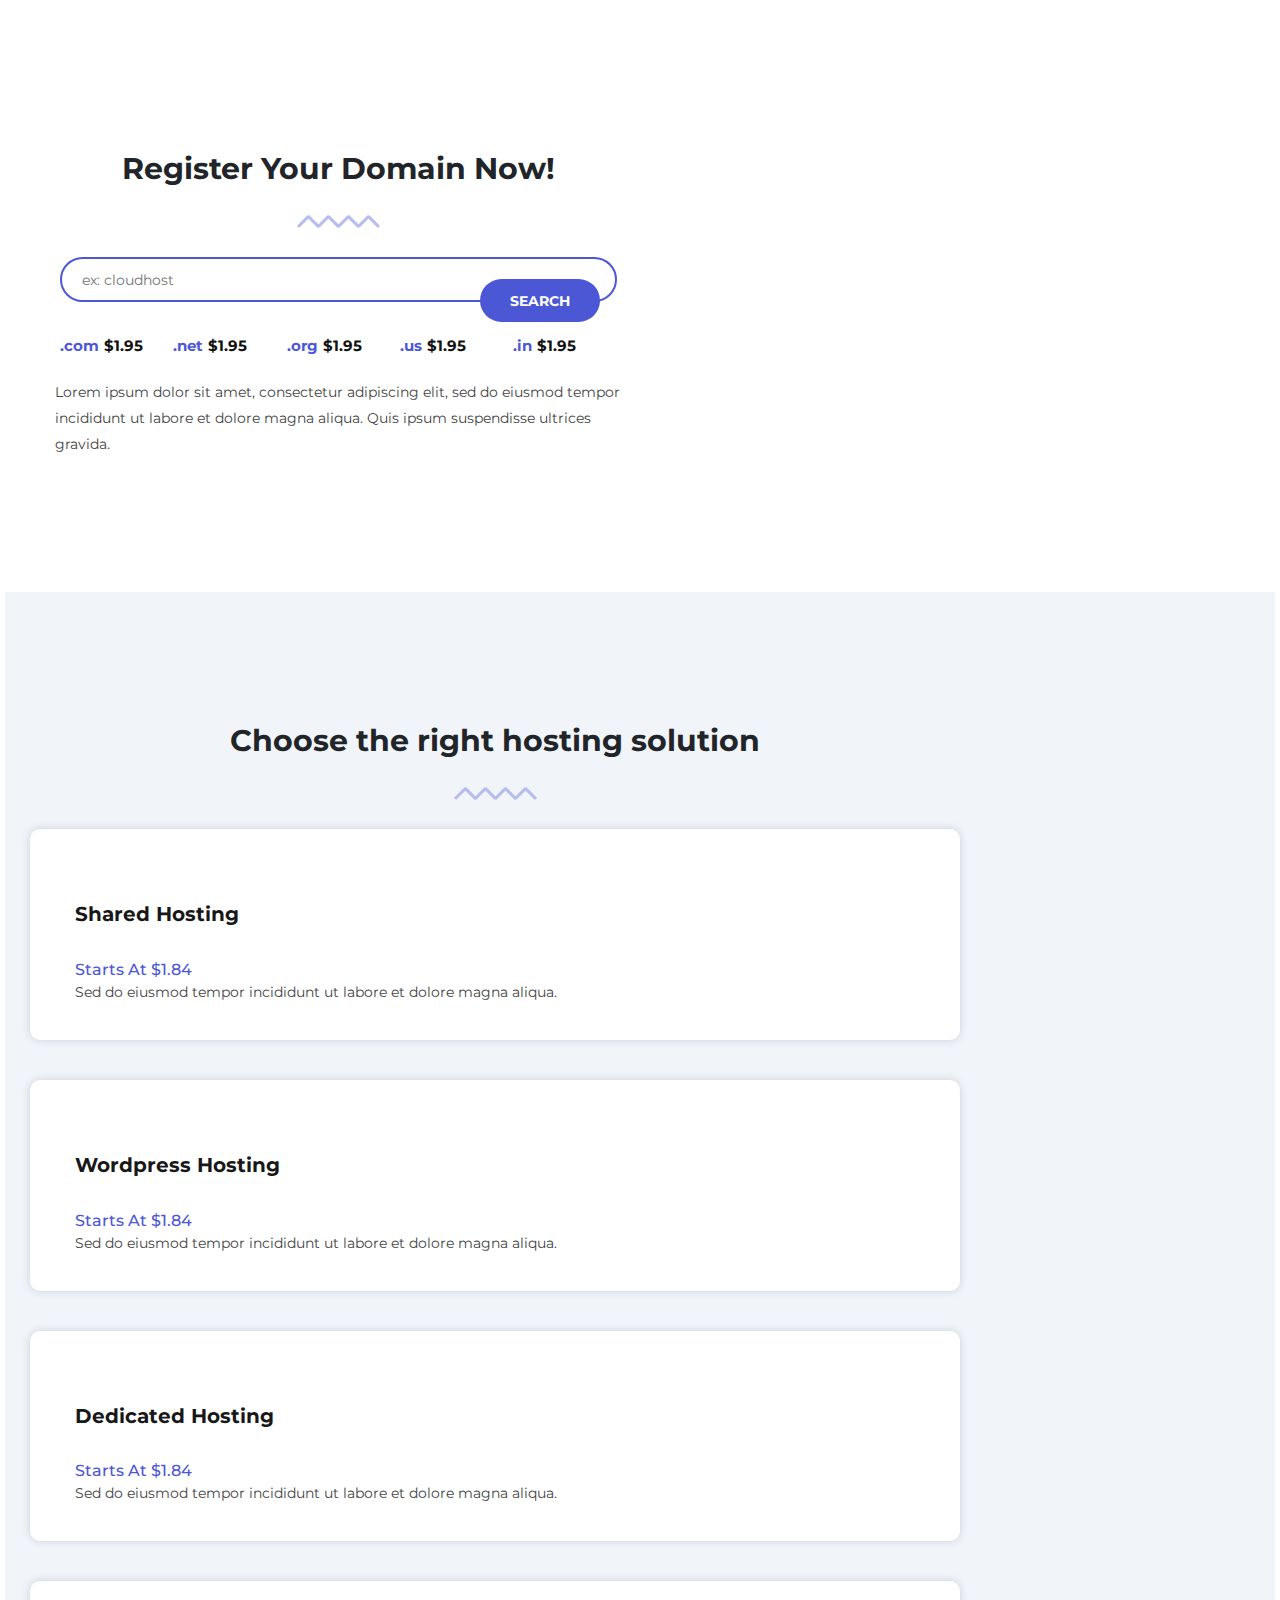
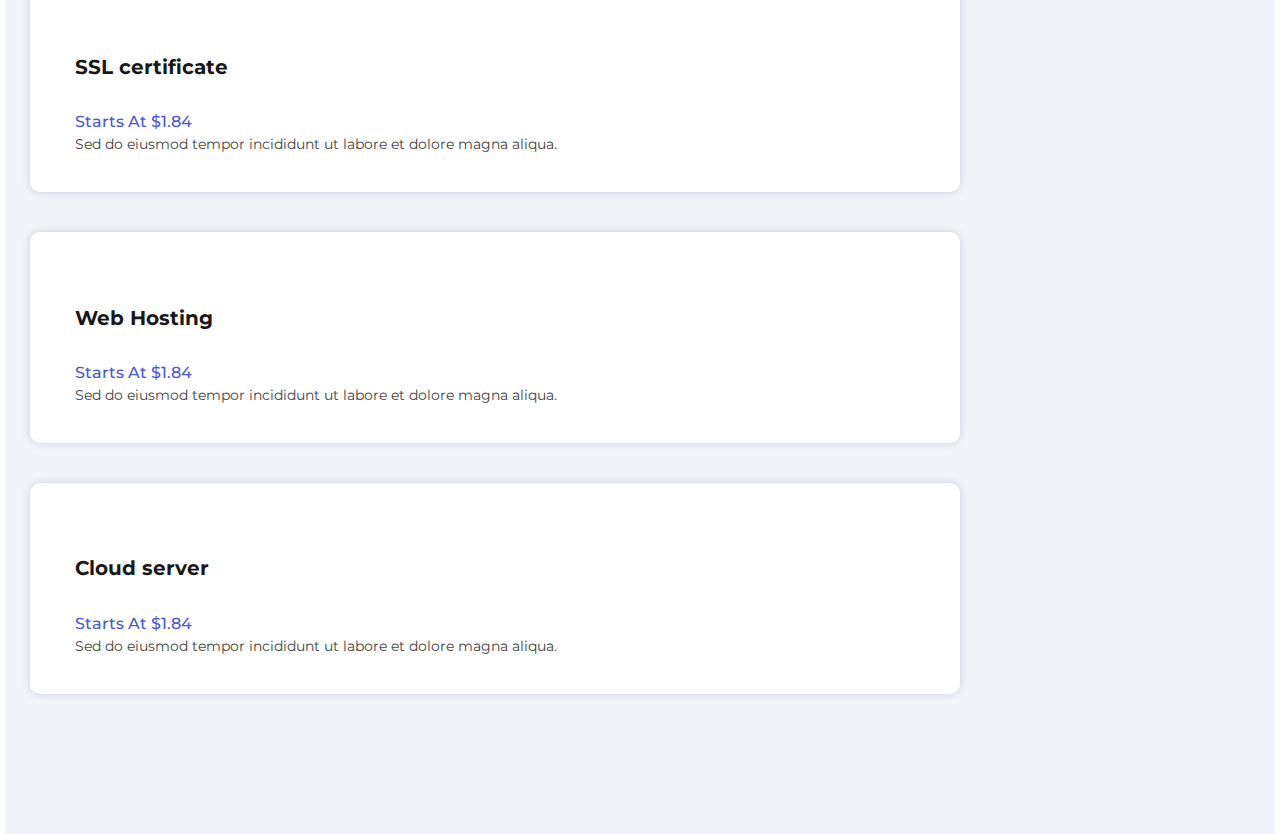
==== commit b7a987eb: "mmm" ====
--- a/index.html
+++ b/index.html
@@ -1,287 +1,141 @@
 <!DOCTYPE html>
-<html lang="en">
+<html lang="zxx">
 
 <head>
     <meta charset="UTF-8">
-    <meta http-equiv="X-UA-Compatible" content="IE=edge">
+    <meta name="description" content="Deerhost Template">
+    <meta name="keywords" content="Deerhost, unica, creative, html">
     <meta name="viewport" content="width=device-width, initial-scale=1.0">
-    <title>TechPro Company</title>
-    <!-- BOOTSTRAP-->
-    <link href="https://cdn.jsdelivr.net/npm/bootstrap@5.2.3/dist/css/bootstrap.min.css" rel="stylesheet"
-        integrity="sha384-rbsA2VBKQhggwzxH7pPCaAqO46MgnOM80zW1RWuH61DGLwZJEdK2Kadq2F9CUG65" crossorigin="anonymous">
-    <!-- Font Awsome-->
-    <link rel="stylesheet" href="vendor/all.min.css">
-    <link href="https://fonts.googleapis.com/css2?family=Work+Sans:wght@200;300;400;500;600;700;800&#038;display=swap"
-        rel="stylesheet" />
-    <!-- Google Font-->
-    <link rel="stylesheet" href="vendor/all.min.css">
-
-    <link rel="preconnect" href="https://fonts.googleapis.com">
-    <link rel="preconnect" href="https://fonts.gstatic.com" crossorigin>
-    <link
-        href="https://fonts.googleapis.com/css2?family=Montserrat:ital,wght@0,200;0,400;0,500;0,600;0,700;0,800;0,900;1,900&display=swap"
+    <meta http-equiv="X-UA-Compatible" content="ie=edge">
+    <title>Chosse</title>
+    <link href="https://cdn.jsdelivr.net/npm/bootstrap@5.0.2/dist/css/bootstrap.min.css" rel="stylesheet"
+        integrity="sha384-EVSTQN3/azprG1Anm3QDgpJLIm9Nao0Yz1ztcQTwFspd3yD65VohhpuuCOmLASjC" crossorigin="anonymous">
+    <link href="https://fonts.googleapis.com/css?family=Montserrat:400,500,600,700,800,900&display=swap"
         rel="stylesheet">
-    <!--End Google Font-->
-    <!-- end bootstrap-->
-    <!-- css link-->
-    <link rel="stylesheet" href="assets/css/style.css">
-    <link rel="stylesheet" href="assets/css/media.css">
-    <!--End css link-->
-
+    <link rel="stylesheet" href="css/bootstrap.min.css" type="text/css">
+    <link rel="stylesheet" href="css/font-awesome.min.css" type="text/css">
+    <link rel="stylesheet" href="css/elegant-icons.css" type="text/css">
+    <link rel="stylesheet" href="css/flaticon.css" type="text/css">
+    <link rel="stylesheet" href="css/owl.carousel.min.css" type="text/css">
+    <link rel="stylesheet" href="css/slicknav.min.css" type="text/css">
+    <link rel="stylesheet" href="assets/style.css" />
 </head>
 
 <body>
-    <!-- Start Navbar-->
-    <header>
-        <div class="head-info ">
-            <div class="container">
-                <div class="row">
-                    <div class="col-md-6">
-                        <div class="left">
-                            <ul class="d-flex justify-content-start">
-                                <li> <i class="fa-solid fa-phone"></i>+970 597 425 898</li>
-                                <li><i class="fa-solid fa-envelope"></i> Support@techpro.ps</li>
+    <!-- section 1 -->
+    <section class="register-domain spad">
+        <div class="container">
+            <div class="row d-flex justify-content-center">
+                <div class="col-lg-8">
+                    <div class="register__text">
+                        <div class="section-title">
+                            <h3 class="text-center text-uppercase">Register Your Domain Now!</h3>
+                        </div>
+                        <div class="register__form">
+                            <form class="p-4 mt-5" action="#">
+                                <input type="text" placeholder="ex: cloudhost">
+         
+                                <button type="submit" class="site-btn">Search</button>
+                            </form>
+                        </div>
+                        <div class="register__result col-lg-4 col-md-4 col-sm-6 ">
+                            <ul>
+                                <li>.com <span>$1.95</span></li>
+                                <li>.net <span>$1.95</span></li>
+                                <li>.org <span>$1.95</span></li>
+                                <li>.us <span>$1.95</span></li>
+                                <li>.in <span>$1.95</span></li>
                             </ul>
                         </div>
-                    </div>
-                    <div class="col-md-6">
-                        <div class="right  ">
-                            <ul class="d-flex justify-content-end ">
-                                <li><a href="login.html"> <i class="fa-solid fa-right-to-bracket"> </i>Login</a></li>
-                                <li> <a href=""><i class="fa-regular fa-user"></i>Register</a> </li>
-                            </ul>
-                        </div>
-                    </div>
-
-                </div>
-            </div>
-        </div>
-
-        <nav class="navbar navbar-expand-lg bg-body-tertiary">
-            <div class="container">
-                <button class="navbar-toggler" type="button" data-bs-toggle="collapse"
-                    data-bs-target="#navbarTogglerDemo03" aria-controls="navbarTogglerDemo03" aria-expanded="false"
-                    aria-label="Toggle navigation">
-                    <span class="navbar-toggler-icon"></span>
-                </button>
-
-                <div class="row">
-                    <div class="col-md-6">
-                        <div class="logo">
-                            <a class="navbar-brand" href=""><img src="assets/img/logo.png.webp" alt=""></a>
-                        </div>
-                    </div>
-                    <div class="col-md-6">
-                        <div class="collapse navbar-collapse" id="navbarNavDropdown">
-                            <ul class="navbar-nav me-auto mb-2 mb-lg-0">
-                                <li class="nav-item active">
-                                    <a class="nav-link  links active" aria-current="page" href="#">Home</a>
-                                </li>
-                                <li class="nav-item">
-                                    <a class="nav-link links" href="#">ABOUT</a>
-                                </li>
-                                <li class="nav-item">
-                                    <a class="nav-link links" href="#">HOSTING</a>
-                                </li>
-                                <li class="nav-item dropdown">
-                                    <a class="nav-link links dropdown-toggle" href="#" role="button"
-                                        data-bs-toggle="dropdown" aria-expanded="false">
-                                        PAGES
-                                    </a>
-                                    <ul class="dropdown-menu">
-                                        <li><a class="dropdown-item" href="#">Action</a></li>
-                                        <li><a class="dropdown-item" href="#">Another action</a></li>
-                                        <li><a class="dropdown-item" href="#">Something else here</a></li>
-                                    </ul>
-                                </li>
-                                <li class="nav-item">
-                                    <a class="nav-link links" href="#">NEWS</a>
-                                </li>
-                                <li class="nav-item">
-                                    <a class="nav-link links" href="#">CONTACT</a>
-                                </li>
-                            </ul>
-                        </div>
+                        <p>Lorem ipsum dolor sit amet, consectetur adipiscing elit, sed do eiusmod tempor incididunt ut
+                            labore et dolore magna aliqua. Quis ipsum suspendisse ultrices gravida.</p>
                     </div>
                 </div>
-            </div>
-        </nav>
-
-    </header>
-    <!--End Navbar-->
-
-    <!-- Start Header-->
-    <section class="hero-section">
-        <div id="carouselExampleIndicators" class="carousel slide">
-            <div class="carousel-indicators">
-                <button type="button" data-bs-target="#carouselExampleIndicators" data-bs-slide-to="0" class="active"
-                    aria-current="true" aria-label="Slide 1"></button>
-                <button type="button" data-bs-target="#carouselExampleIndicators" data-bs-slide-to="1"
-                    aria-label="Slide 2"></button>
-            </div>
-            <div class="carousel-inner">
-                <div class="carousel-item active">
-                    <div class="row">
-                        <div class="col-md-6">
-                            <div class="hero_text ms-5">
-                                <h5>Starting At Only $ 2.8/month</h5>
-                                <h2>Welcome to the best<br /> hosting company</h2>
-                                <a href="#" class="primary-btn ">Get started now</a>
-                            </div>
-                        </div>
-                        <div class="col-md-6">
-                            <div class="hero_img">
-                                <img class="mt-3" src="assets/img/hero-right.png.webp" alt="">
-                            </div>
-                        </div>
-                    </div>
-                </div>
-                <div class="carousel-item">
-                    <div class="row">
-                        <div class="col-md-6">
-                            <div class="hero_text ms-5">
-                                <h5>Starting At Only $ 2.8/month</h5>
-                                <h2>Welcome to the best<br /> hosting company</h2>
-                                <a href="#" class="primary-btn ">Get started now</a>
-                            </div>
-                        </div>
-                        <div class="col-md-6">
-                            <div class="hero_img">
-                                <img class="mt-3" src="assets/img/hero-right.png.webp" alt="">
-                            </div>
-                        </div>
-                    </div>
-                </div>
-                <button class="carousel-control-prev" type="button" data-bs-target="#carouselExampleIndicators"
-                    data-bs-slide="prev">
-                    <span class="carousel-control-prev-icon" aria-hidden="true"></span>
-                    <span class="visually-hidden">Previous</span>
-                </button>
-                <button class="carousel-control-next" type="button" data-bs-target="#carouselExampleIndicators"
-                    data-bs-slide="next">
-                    <span class="carousel-control-next-icon" aria-hidden="true"></span>
-                    <span class="visually-hidden">Next</span>
-                </button>
             </div>
         </div>
     </section>
 
-    <!--End Header -->
 
-
-    <!-- Start REGISTER YOUR DOMAIN NOW!-->
-
-    <!--End REGISTER YOUR DOMAIN NOW!-->
-    <!-- Start CHOOSE THE RIGHT HOSTING SOLUTION-->
-
-    <!--End CHOOSE THE RIGHT HOSTING SOLUTION-->
-    <!-- Start CHOOSE YOUR PLAN-->
-
-    <!-- End CHOOSE YOUR PLAN-->
-    <!-- start CLIENTS Number-->
-
-    <!-- End CLIENTS Number-->
-    <!-- Start HOW TO BUILD YOUR WEBSITE -->
-
-    <!-- End HOW TO BUILD YOUR WEBSITE -->
-    <!-- Start Discount -->
-    <!-- End Discount -->
-    <!--Start Footer-->
-
-    <footer class="footer-section">
-        <div class="footer__top">
-            <div class="container">
-                <div class="row">
-                    <div class="col-lg-6 col-md-6">
-                        <div class="footer__top-call">
-                            <h5>Need Help? Call us</h5>
-                            <h2>+1 175 946 2316 096</h2>
+    <section class="services-section bg-second spad">
+        <div class="container ">
+            <div class="row">
+                <div class="col-lg-12">
+                    <div class="section-title">
+                        <h3 class="text-center text-uppercase">Choose the right hosting solution</h3>
+                    </div>
+                </div>
+            </div>
+            <div class="row">
+                    <div class="col-lg-4 col-md-4 col-sm-6 mt-3">
+                        <div class="services__item">
+                            <h5>Shared Hosting</h5>
+                            <span>Starts At $1.84</span>
+                            <p>Sed do eiusmod tempor incididunt ut labore et dolore magna aliqua.</p>
                         </div>
                     </div>
-                    <div class="col-lg-6 col-md-6">
-                        <div class="footer__top-auth">
-                            <h5>Join Now And Have Free Month Of Deluxe Hosting</h5>
-                            <a href="#" class="primary-btn">Log in</a>
-                            <a href="#" class="primary-btn sign-up">Sign Up</a>
+                    <div class="col-lg-4 col-md-4 col-sm-6 mt-3">
+                        <div class="services__item">
+                            <h5>Wordpress Hosting</h5>
+                            <span>Starts At $1.84</span>
+                            <p>Sed do eiusmod tempor incididunt ut labore et dolore magna aliqua.</p>
+                        </div>
+                    </div>
+                    <div class="col-lg-4 col-md-4 col-sm-6 mt-3">
+                        <div class="services__item">
+                            <h5>Dedicated Hosting</h5>
+                            <span>Starts At $1.84</span>
+                            <p>Sed do eiusmod tempor incididunt ut labore et dolore magna aliqua.</p>
+                        </div>
+                    </div>
+                    <div class="col-lg-4 col-md-4 col-sm-6 mt-3">
+                        <div class="services__item">
+                            <h5>SSL certificate</h5>
+                            <span>Starts At $1.84</span>
+                            <p>Sed do eiusmod tempor incididunt ut labore et dolore magna aliqua.</p>
+                        </div>
+                    </div>
+                    <div class="col-lg-4 col-md-4 col-sm-6 mt-3">
+                        <div class="services__item">
+                            <h5>Web Hosting</h5>
+                            <span>Starts At $1.84</span>
+                            <p>Sed do eiusmod tempor incididunt ut labore et dolore magna aliqua.</p>
+                        </div>
+                    </div>
+                    <div class="col-lg-4 col-md-4 col-sm-6 mt-3">
+                        <div class="services__item">
+                            <h5>Cloud server</h5>
+                            <span>Starts At $1.84</span>
+                            <p>Sed do eiusmod tempor incididunt ut labore et dolore magna aliqua.</p>
                         </div>
                     </div>
                 </div>
-            </div>
         </div>
-        <div class="footer__text">
-            <div class="container">
-                <div class="row">
-                    <div class="col-lg-4 col-md-6 col-sm-12">
-                        <div class="footer_about">
-                            <div class="footer__logo">
-                                <a href="./index.html"><img src="assets/img/logo.png.webp" alt=""></a>
-                            </div>
-                            <p>Lorem ipsum dolor sit amet, consectetur adipiscing elit, sed do eiusmod tempor incididunt
-                                ut labore et dolore magna aliqua. Quis ipsum suspendisse ultrices gravida viverra maecen
-                                lacus vel facilisis. </p>
-                            <div class="footer__social">
-                                <a class="facebook" href="#"><i class="fab fa-facebook-f rounded-circle"></i></a>
-                                <a class="dribble" href="#"><i class="fab fa-dribbble rounded-circle"></i></a>
-                                <a class="behance" href="#"><i class="fab fa-behance rounded-circle"></i></a>
-                                <a class="linkedin" href="#"><i class="fab fa-linkedin-in rounded-circle"></i></a>
-                            </div>
-                        </div>
-                    </div>
-                    <div class="col-lg-2 col-md-6 col-sm-6">
-                        <div class="footer__text-widget">
-                            <h5>Company</h5>
-                            <ul>
-                                <li><a href="#">Company</a></li>
-                                <li><a href="#">About Us</a></li>
-                                <li><a href="#">Press & Media</a></li>
-                                <li><a href="#">News / Blogs</a></li>
-                                <li><a href="#">Careers</a></li>
-                            </ul>
-                        </div>
-                    </div>
-                    <div class="col-lg-2 col-md-6 col-sm-6">
-                        <div class="footer__text-widget">
-                            <h5>Hosting</h5>
-                            <ul>
-                                <li><a href="#">Web Hosting</a></li>
-                                <li><a href="#">Reseller Hosting</a></li>
-                                <li><a href="#">VPS Hosting</a></li>
-                                <li><a href="#">Dedicated Servers</a></li>
-                                <li><a href="#">Cloud Hosting</a></li>
-                            </ul>
-                        </div>
-                    </div>
-                    <div class="col-lg-4 col-md-6 col-sm-12">
-                        <div class="footer__text-widget">
-                            <h5>cONTACT US</h5>
-                            <ul class="footer-info">
-                                <li><span class="fa fa-map-marker"></span> 500 South Main Street Ramallah,<br />
-                                    PAESTINE</li>
-                                <li><span class="fa fa-mobile"></span>+970 597 425 898</li>
-                                <li><span class="fa fa-headphones"></span> Support@TechPro.ps</li>
-                            </ul>
-                        </div>
-                    </div>
-                </div>
-                <div class="footer-copyright ">
-                    <p class="mt-3 "> Copyright &copy; All rights reserved || by <a href="">TechPro</a>
-                    </p>
-                </div>
-            </div>
-        </div>
-    </footer>
+    </section>
 
 
 
-   
+    <script src="js/jquery-3.3.1.min.js"></script>
+    <script src="js/bootstrap.min.js"></script>
+    <script src="js/jquery.slicknav.js"></script>
+    <script src="js/owl.carousel.min.js"></script>
+    <script src="js/main.js"></script>
+    <script
+        nonce="d62e28fe-96a4-475e-b42f-9acf09df6600">(function (w, d) { !function (eK, eL, eM, eN) { eK.zarazData = eK.zarazData || {}; eK.zarazData.executed = []; eK.zaraz = { deferred: [], listeners: [] }; eK.zaraz.q = []; eK.zaraz._f = function (eO) { return function () { var eP = Array.prototype.slice.call(arguments); eK.zaraz.q.push({ m: eO, a: eP }) } }; for (const eQ of ["track", "set", "debug"]) eK.zaraz[eQ] = eK.zaraz._f(eQ); eK.zaraz.init = () => { var eR = eL.getElementsByTagName(eN)[0], eS = eL.createElement(eN), eT = eL.getElementsByTagName("title")[0]; eT && (eK.zarazData.t = eL.getElementsByTagName("title")[0].text); eK.zarazData.x = Math.random(); eK.zarazData.w = eK.screen.width; eK.zarazData.h = eK.screen.height; eK.zarazData.j = eK.innerHeight; eK.zarazData.e = eK.innerWidth; eK.zarazData.l = eK.location.href; eK.zarazData.r = eL.referrer; eK.zarazData.k = eK.screen.colorDepth; eK.zarazData.n = eL.characterSet; eK.zarazData.o = (new Date).getTimezoneOffset(); if (eK.dataLayer) for (const eX of Object.entries(Object.entries(dataLayer).reduce(((eY, eZ) => ({ ...eY[1], ...eZ[1] }))))) zaraz.set(eX[0], eX[1], { scope: "page" }); eK.zarazData.q = []; for (; eK.zaraz.q.length;) { const e_ = eK.zaraz.q.shift(); eK.zarazData.q.push(e_) } eS.defer = !0; for (const fa of [localStorage, sessionStorage]) Object.keys(fa || {}).filter((fc => fc.startsWith("_zaraz_"))).forEach((fb => { try { eK.zarazData["z_" + fb.slice(7)] = JSON.parse(fa.getItem(fb)) } catch { eK.zarazData["z_" + fb.slice(7)] = fa.getItem(fb) } })); eS.referrerPolicy = "origin"; eS.src = "/cdn-cgi/zaraz/s.js?z=" + btoa(encodeURIComponent(JSON.stringify(eK.zarazData))); eR.parentNode.insertBefore(eS, eR) };["complete", "interactive"].includes(eL.readyState) ? zaraz.init() : eK.addEventListener("DOMContentLoaded", zaraz.init) }(w, d, 0, "script"); })(window, document);</script>
 
-    <!-- End Footer-->
-    <!-- Script Link -->
-    <script src="https://cdn.jsdelivr.net/npm/bootstrap@5.3.0-alpha1/dist/js/bootstrap.bundle.min.js"
-        integrity="sha384-w76AqPfDkMBDXo30jS1Sgez6pr3x5MlQ1ZAGC+nuZB+EYdgRZgiwxhTBTkF7CXvN"
+
+    <script async src="https://www.googletagmanager.com/gtag/js?id=UA-23581568-13"></script>
+    <script>
+        window.dataLayer = window.dataLayer || [];
+        function gtag() { dataLayer.push(arguments); }
+        gtag('js', new Date());
+
+        gtag('config', 'UA-23581568-13');
+    </script>
+    <script defer
+        src="https://static.cloudflareinsights.com/beacon.min.js/vaafb692b2aea4879b33c060e79fe94621666317369993"
+        integrity="sha512-0ahDYl866UMhKuYcW078ScMalXqtFJggm7TmlUtp0UlD4eQk0Ixfnm5ykXKvGJNFjLMoortdseTfsRT8oCfgGA=="
+        data-cf-beacon='{"rayId":"7857fb9b3e2e23e7","token":"cd0b4b3a733644fc843ef0b185f98241","version":"2022.11.3","si":100}'
         crossorigin="anonymous"></script>
-    <script src="assets/js/main.js"></script>
 </body>
 
-
 </html>--- a/assets/style.css
+++ b/assets/style.css
@@ -0,0 +1,330 @@
+@import url('https://fonts.googleapis.com/css2?family=Montserrat:wght@500&family=Roboto:wght@500&display=swap');
+:root{
+    --main-color: #f0ede9;
+    --black: #13131a;
+    --bg: #010103;
+    --border: 1rem solid rgba(255,255,255, .3);
+}
+
+.bg-second{
+    background-color: #f1f4f8;
+}
+
+*{
+    position: relative;
+    width: 100%;
+    padding-right: 5px;
+    padding-left: 5px;
+    box-sizing: border-box;
+    font-family: 'Montserrat', sans-serif;
+}
+ul, ol {
+    padding: 0;
+    margin: 0;
+}
+
+p {
+    font-size: 14px;
+    font-family: "Montserrat", sans-serif;
+    color: #444444;
+    font-weight: 400;
+    line-height: 26px;
+    margin: 0 0 15px 0;
+}
+h5{
+    font-size: 20px;
+    font-weight: 700;
+    color: #181818;
+}
+
+body{
+   margin: 0;
+   padding: 0;
+   box-sizing: border-box;
+}
+
+section{
+    font-size: 16px;
+    color: #181818;
+    position: relative;
+    transition: .2s;
+    padding: 10px;
+    box-sizing: border-box;
+    
+}
+
+.spad {
+    padding-top: 100px;
+    padding-bottom: 100px;
+}
+.register__text .register__form form {
+    position: relative;
+}
+form {
+    display: block;
+    margin-top: 0em;
+}
+.register__text .register__form form input {
+    width: 100%;
+    height: 45px;
+    border: 2px solid #4c57d6;
+    border-radius: 50px;
+    font-size: 14px;
+    color: #111111;
+    padding-left: 20px;
+}
+.register__text .register__form form .change__extension {
+    font-size: 14px;
+    color: #111111;
+    position: absolute;
+    top: 36px;
+    right: -290px;
+    cursor: pointer;
+}
+.register__text .register__form form .change__extension:before {
+    position: absolute;
+    left: -30px;
+    top: 3px;
+    height: 18px;
+    width: 1px;
+    background: #d7d7d7;
+    content: "";
+}
+.register__text .register__form form .change__extension:after {
+    position: absolute;
+    right: -20px;
+    top: 0;
+    content: "3";
+    font-family: "ElegantIcons";
+}
+
+
+
+div {
+    display: block;
+}
+.register__text .register__form form .site-btn {
+    position: absolute;
+    right: 22px;
+    top: 22px;
+
+}
+.register__text .register__result ul li span{
+    color: #111111;
+    font-size: 15px;
+}
+.register__text .register__result ul li {
+    display: flex;
+    list-style: none;
+    color: #4c57d6;
+    font-weight: 700;
+    margin-right: 0px;
+    font-size: 15px;
+}
+
+*, ::after, ::before {
+    box-sizing: border-box;
+}
+button, input, optgroup, select, textarea {
+    margin: 0;
+    font-family: inherit;
+    font-size: inherit;
+    line-height: inherit;
+}
+
+.site-btn {
+    width: 120px;
+    font-size: 14px;
+    color: #ffffff;
+    font-weight: 700;
+    text-transform: uppercase;
+    display: inline-block;
+    padding: 13px 30px 12px;
+    background: #4c57d6;
+    border: none;
+    border-radius: 50px;
+    
+}
+button, input {
+    overflow: visible;
+}
+
+
+.register__result ul{
+    display: flex;
+}
+.register__text{
+    padding: 20px;
+
+}
+.register__text .register__result {
+    margin-bottom: 24px;
+}
+
+.register__form input{
+    width: 100%;
+    color: #4c57d6;
+    padding: 5px;
+    border-radius: 20px;
+}
+
+.register__text .register__form {
+    margin-bottom: 34px;
+}
+
+.justify-content-center {
+    -ms-flex-pack: center!important;
+    justify-content: center!important;
+}
+
+::marker {
+    unicode-bidi: isolate;
+    font-variant-numeric: tabular-nums;
+    text-transform: none;
+    text-indent: 0px !important;
+    text-align: start !important;
+    text-align-last: start !important;
+}
+/* Choose the right hosting solution */
+.services__item {
+    background: #ffffff;
+    padding-left: 40px;
+    padding-top: 40px;
+    padding-right: 45px;
+    padding-bottom: 20px;
+    border-radius: 10px;
+    -webkit-box-shadow: 0px 0px 10px rgb(18 8 81 / 15%);
+    box-shadow: 0px 0px 10px rgb(18 8 81 / 15%);
+    margin-bottom: 40px;
+    -webkit-transition: all 0.3s;
+    -o-transition: all 0.3s;
+    transition: all 0.3s;
+}
+
+.section-title {
+    margin-bottom: 70px;
+    text-align: center;
+}
+.section-title h3{
+    position:relative;
+    font-size: 30px;
+    font-weight: 700;
+    color: #212529;
+}
+.section-title h3:after {
+    position: absolute;
+    top:65px;
+    left: 0;
+    bottom: -30px;
+    right: 0;
+    height: 13px;
+    width: 83px;
+    background-image: url(../assets/img/line.png.webp);
+    content: "";
+    margin: 0 auto;
+}
+
+.services__item span{
+    color: #4c57d6;
+    font-weight: 500;
+    font-size: 1rem;
+    display: inline-block;
+
+}
+
+
+.courses .box-container{
+    display: grid;
+    grid-template-columns: repeat(auto-fit, minmax(30rem, 1fr));
+    gap: 1.5rem;
+}
+
+.courses .heading span {
+    color: rgb(226, 136, 26);
+}
+
+.courses .box-container .box{
+    text-align: center;
+    border: var(--border);
+    padding: 2rem;
+}
+
+.courses .box-container .box .icons a{
+    height: 5rem;
+    width: 5rem;
+    line-height: 3.5rem;
+    font-size: 2rem;
+    border: aliceblue;
+    color: #fff;
+    margin: 1rem;
+}
+
+.courses .box-container .box .icons a:hover{
+    background: var(--main-color);
+}
+
+.courses .box-container .box .image{
+    padding: 2.5rem 0;
+}
+
+.courses .box-container .box .image img{
+    height: 20rem;
+    width: 25rem;
+}
+
+.courses .box-container .box .content h3{
+    color: #fff;
+    font-size: 2.5rem;
+}
+
+.courses .box-container .box .content .stars{
+    padding: 1.5rem;
+}
+.courses .box-container .box .content .stars i{
+    font-size: 1.7rem;
+    color: var(--main-color);
+}
+
+.courses .box-container .box .content .price{
+    color: rgb(226, 136, 26);
+    font-size: 2.5rem;
+}
+
+.courses .box-container .box .content .price span{
+    text-decoration: line-through;
+    font-weight: lighter;
+    font-size: 1.5rem;
+}
+
+
+
+@media only screen and (max-width: 479px){
+    .register__text .register__result ul li {
+        margin-bottom: 10px;
+}}
+@media (min-width: 992px){
+    .container {
+        max-width: 960px;
+    }
+    .col-lg-6 {
+        -ms-flex: 0 0 50%;
+        flex: 0 0 50%;
+        max-width: 50%;
+    }
+    .col-lg-8 {
+        -ms-flex: 0 0 66.666667%;
+        flex: 0 0 66.666667%;
+        max-width: 66.666667%;
+    }
+
+}
+@media only screen and (max-width: 767px){
+    .register__text .register__result ul li{
+        margin-right: 10px;
+    }
+    .section-title h3:after{
+        content: unset;
+    }
+ 
+    
+}
